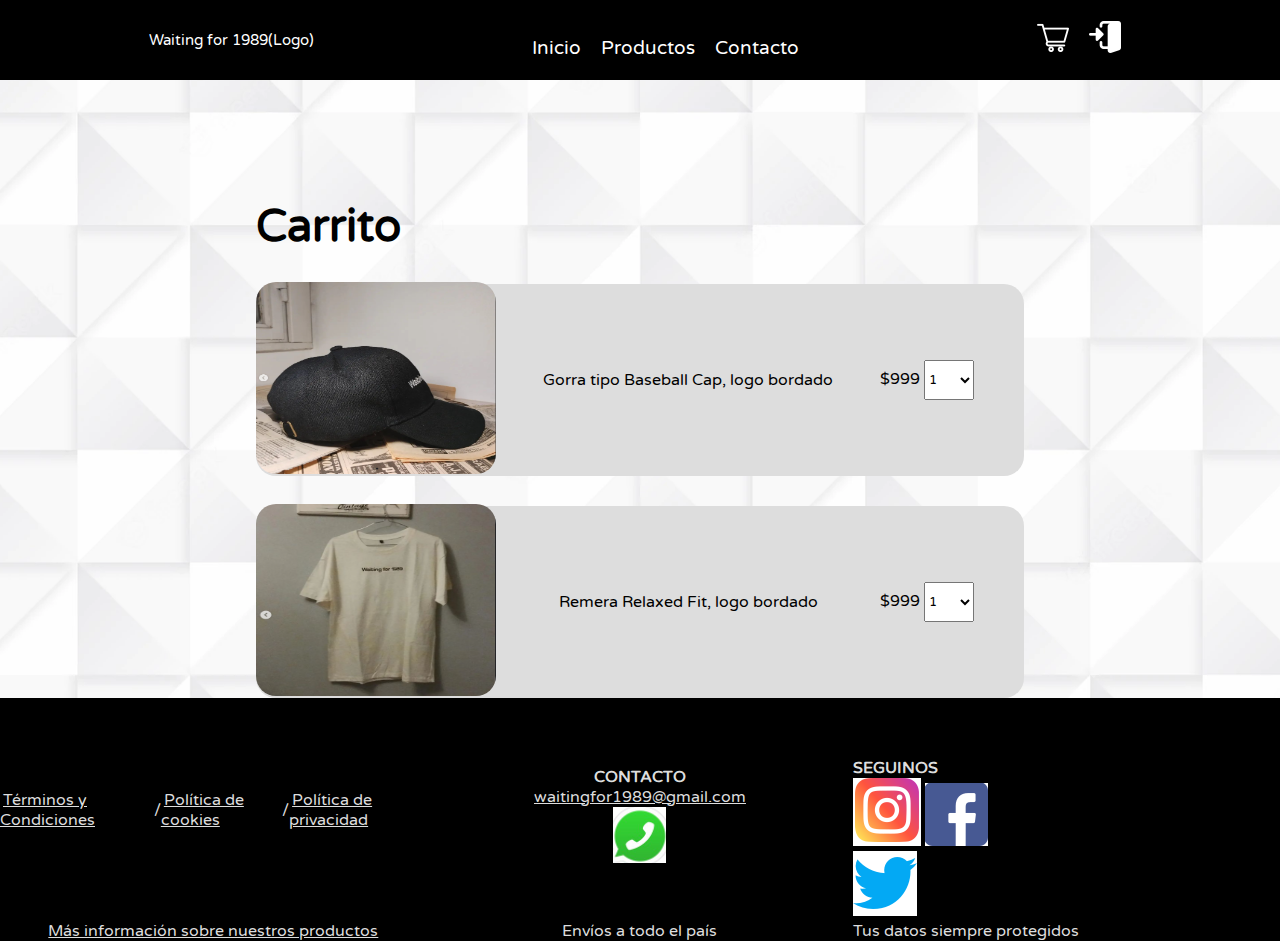
==== html-pages/carrito.html @ ef963c80 "Agrego el proyecto" ====
<!DOCTYPE html>
<html lang="en">
<head>
    <meta charset="UTF-8">
    <meta http-equiv="X-UA-Compatible" content="IE=edge">
    <meta name="viewport" content="width=device-width, initial-scale=1.0">

    <!-- FUENTE -->
    <link rel="preconnect" href="https://fonts.googleapis.com">
    <link rel="preconnect" href="https://fonts.gstatic.com" crossorigin>
    <link href="https://fonts.googleapis.com/css2?family=Varela+Round&display=swap" rel="stylesheet">

    <!-- ESTILOS CSS -->
    <link rel="stylesheet" href="../estilos/estilos.css">
    
    <!-- BOOTSTRAP -->
    <link href="https://cdn.jsdelivr.net/npm/bootstrap@5.2.0/dist/css/bootstrap.min.css" rel="stylesheet" integrity="sha384-gH2yIJqKdNHPEq0n4Mqa/HGKIhSkIHeL5AyhkYV8i59U5AR6csBvApHHNl/vI1Bx" crossorigin="anonymous">
    <script src="https://cdn.jsdelivr.net/npm/bootstrap@5.2.0/dist/js/bootstrap.bundle.min.js" integrity="sha384-A3rJD856KowSb7dwlZdYEkO39Gagi7vIsF0jrRAoQmDKKtQBHUuLZ9AsSv4jD4Xa" crossorigin="anonymous"></script>

    <title>Waiting For 1989</title>
</head>
<body>

    <header class="header">

        <nav class="nav-container">
            <div class="logo">Waiting for 1989(Logo)</div>
            <div class="nav-bars-menu"><img src="../imagenes/menu-bars.png" alt=""></div>
            <ul class="nav__list">
                <li class="nav__list-item"> <a href="../index.html">Inicio</a> </li>
                <li class="nav__list-item"> <a href="productos.html">Productos</a> </li>
                <li class="nav__list-item"> <a href="contacto.html">Contacto</a> </li>             
            </ul>

            <div class="nav__right-section">
                <div class="carrito"> <a href="carrito.html"><img src="../imagenes/shopping-cart.png" alt="Carrito" class="carrito-image"></a></div>
                <div class="iniciar-sesion"> <a href="iniciar-sesion.html"><img src="../imagenes/log-in.png" alt="Log in"></a></div>
            </div> 
        </nav>        
    </header>

    <main class="carrito-main-container">
        <section class="carrito-section"> 
            <h2 class="carrito-section__title">Carrito</h2>

            <!-- Productos Agregados -->
            <div class="carrito__producto-agregado">
                <div><img src="../imagenes/Productos/gorra-producto.png" alt="" class="carrito__producto-agregado-imagen"></div>


                <div>
                    <span class="carrito__producto-agregado-nombre">Gorra tipo Baseball Cap, logo bordado</span>
                </div>
                
                <div class="carrito__cantidad-y-precio-container">
                    <span class="carrito__producto-agregado-precio">$999</span>

                    <select name="Cantidad:" class="carrito__producto-cantidad">
                        <option value="1">1</option>
                        <option value="2">2</option>
                        <option value="3">3</option>
                        <option value="4">4</option>
                        <option value="5">5</option>
                        <option value="6">6</option>
                    </select>
                </div>
                
            </div>

            <div class="carrito__producto-agregado">
                <div><img src="../imagenes/Productos/remera-producto.png" alt="" class="carrito__producto-agregado-imagen"></div>

                <span class="carrito__producto-agregado-nombre">Remera Relaxed Fit, logo bordado</span>

                <div class="carrito__cantidad-y-precio-container">
                    <span class="carrito__producto-agregado-precio">$999</span>

                    <select name="Cantidad:" class="carrito__producto-cantidad">
                        <option value="1">1</option>
                        <option value="2">2</option>
                        <option value="3">3</option>
                        <option value="4">4</option>
                        <option value="5">5</option>
                        <option value="6">6</option>
                    </select>
                </div>
            </div>
        </section>

    </main>

    <footer class="footer-container">
        <div class="links-condiciones">
            <span><a href="#">Términos y Condiciones</a></span>/<span><a href="#">Política de cookies</a></span>/<span><a href="#">Política de privacidad</a></span>
        </div>
        

              <!-- Contacto -->

        <div class="footer__contacto">

            <h4>CONTACTO</h4>
            <span><a href="#">waitingfor1989@gmail.com</a></span>
            <img src="../imagenes/Footer-iconos/whatsapp-icon.png" alt="">

        </div>

              <!-- SEGUINOS -->

        <div class="footer__seguinos">

            <h4 class="footer__seguinos-title">SEGUINOS</h4>
            <a href="https://www.instagram.com/waitingfor1989_/" target="_blank"><img src="../imagenes/Footer-iconos/instagram-icono.png" alt="Instagram"></a>

            <a href="https://es-la.facebook.com/" target="_blank"><img src="../imagenes/Footer-iconos/facebook-icono.png" alt="Facebook" ></a>

            <a href="https://twitter.com/?lang=es" target="_blank"><img src="../imagenes/Footer-iconos/twitter-icono.png" alt="Twitter"></a>

        </div>

            <!-- Link info de los productos, envios y protección de datos -->
        
        <span class="footer__span-suelto"><a href="#">Más información sobre nuestros productos</a></span>
        <span class="footer__span-suelto">Envíos a todo el país</span>
        <span class="footer__span-suelto3">Tus datos siempre protegidos</span>
    </footer>
    
</body>
</html>
---- estilos/estilos.css ----
/* ESTILOS GENERALES */

*{
    font-family: 'Varela Round', sans-serif;
    padding: 0;
    margin: 0;
    box-sizing: border-box;
}

body{
    min-height: 100vh;
    background: url(../imagenes/Productos/products-background.png) no-repeat center center fixed;
    background-size: cover;
    display: flex;
    flex-direction: column ;
}

.header, .productos-main-container, .footer-container{width: 100%;}




/* NAV GENERAL */

.header{
    display: flex;
    justify-content: center;
    align-items: center;
    height: 5em;
    width: 100%;
    background-color: #000;
    z-index: 50;
    margin-bottom: 20px;

}
.nav-container{
    display: flex;
    justify-content: space-around;
    align-items: center;
    width: 1200px;
    font-size: 15px;
}
.logo{
    color: #fff;
}

.nav__list{
    display: flex;
    list-style: none;
}

.nav__list-item a{
    text-decoration: none;
    color: #fff;
    margin-right: 20px;
    font-size: 19px;
    position: relative;
    top: 8px;
}
.nav__list-item a:hover{color: #fff;}

.nav__right-section{
    display: flex;
    align-items: center;
    justify-content: center;
}
.iniciar-sesion a{
    text-decoration: underline;
    color: #fff;
    font-size: 20px;
    margin-right: 10px;
}

.carrito-image{
    align-self: center;
    margin-right: 20px;
    color: #fff;    
}

/* FOOTER GENERAL */
.footer-container{
    width: 100%;
    display: grid;
    grid-template-columns: repeat(3,1fr);
    color:#ddd ;
    background-color: #000;
    margin-top: auto;
}

.footer-container span a{
    color: #ddd;
    padding: 3px;
}
.links-condiciones{display: flex;justify-content: flex-end;align-items: center;}

.footer__contacto{
    display: flex;
    justify-content: center;
    align-items: center;
    flex-direction: column;
    margin-top: 10px;
}
.footer__seguinos{
    max-width: 150px;
}
.footer__seguinos-title{
    margin-top:20px ;
}

.footer__span-suelto{text-align: center;}
.footer__span-suelto3{
    text-align: left;
}




/* ----- INDEX/INICIO SECTION ----- */
.index-body{
    min-height: 100vh;
    width: 100%;
    background:linear-gradient(rgba(0,0,0,0.9), rgba(0,0,0,0.4)),
    url(../imagenes/index-background.jpg) no-repeat center center;
    background-size: cover;
    display: flex;
    flex-direction: column ;
}


.header__titulo-principal h1{
    text-align: center;
    font-size: 120px;
    margin-top:19rem;
    margin-bottom: 60px;
    font-family: 'Montserrat', sans-serif;
    color: #fff; 
}

/* NAV-INDEX */

.header-index{
    display: flex;
    flex-direction: column;
}

.nav-bars-menu{display: none;}
.nav-container-index{
    display: flex;
    justify-content: center;
    margin-bottom: 250px;
}

.nav__list-index{
    display: flex;
    list-style: none;
}

.nav__list-item-index a{
    text-decoration: none;
    color: #000;
    margin-right: 40px;
    font-size: 22px;
}


.nav__list-item-index a:hover{
    color: #fff;
    transition: .7s;
}

.carrito-index a, .iniciar-sesion-index a{
    text-decoration: none;
    color: #000;
    margin-right: 40px;
    font-size: 22px;}

.carrito-index a:hover, .iniciar-sesion-index a:hover{
    color: #fff;
    transition: .7s;}




/*------ PRODUCTOS SECTION -------*/


.photo-slider{
    display: flex;
    justify-content: center;
}

.carousel{
    height: 36em;
    width: 1300px; 
}

.carousel-inner{
    height: 100%;
    width: 100%;
}

.carousel-item{height: 100%;width: 100%;}

.d-block{
    height: 100%;
    width: 100%;
}


.productos-center-alignment{
    display: flex;
    width: 1200px;
    justify-content: center;
}

.productos-container{
    display: flex;
    justify-content: center;
    margin-top: 100px;
    width: 100%;
}
.productos-item-grid{
    display: grid;
    grid-template-columns: repeat(3,1fr);
    position: relative;
    gap: 5px;    
}


.productos-item{
    display: flex;
    flex-direction: column;
    height: 430px;
    width: 300px;
    background-color: #fff;
    margin-bottom: 30px;
    border-radius: 5px;
    box-shadow: 0 1px 5px #000 ;
    cursor: pointer;
}

.productos-item:hover{
    outline: 1px solid #000;
}

.productos-item span{
    padding: 4px;
    margin-left: 15px;
}

.precio{text-decoration: underline;}

.productos-item__carrito {text-decoration: none;}

.productos-item img{
    height: 300px;
    width: 300px;
    border-top-left-radius: 5px;
    border-top-right-radius: 5px;
}

.eleccion-tipo-de-producto{
    display: flex;
    flex-direction: column;
    margin-right: 50px;
}

.aside-h3{text-align: center;margin-top: 15px; margin-bottom: 30px; font-size: 30px;}


.footer-container-productos{
    width: 100%;
    display: grid;
    grid-template-columns: repeat(3,1fr);
    color:#ddd ;
    background-color: #000;
}

.footer-container-productos span a{
    color: #ddd;
    padding: 3px;
}
.links-condiciones-productos{display: flex;justify-content: flex-end;align-items: center;}

.footer__contacto-productos{
    display: flex;
    justify-content: center;
    align-items: center;
    flex-direction: column;
    margin-top: 10px;
}
.footer__seguinos-productos{
    max-width: 150px;
}
.footer__seguinos-title{
    margin-top:60px ;
}

.productos__span-suelto{text-align: center;}
.productos__span-suelto3{text-align: left;}


/* ------- CONTACTO SECTION ------ */

.contacto-main-container{
    width: 100%;
    display: flex;
    flex-direction: column;
    justify-content: center;
    align-items: center;
}
.contacto-main-container h2{font-size: 35px;margin-top: 80px;margin-bottom: 40px;}

.contacto-form{
    display: flex;
    flex-direction: column;
    align-items: center;
    width: 65%;
}
.contacto-form input{
    height: 2.5em;
    width: 20em;
    margin: 5px;
    border: 2px solid #000;
}

.donde-encontrarnos{
    display: flex;
    flex-direction:column ;
    justify-content: center;
}




/* ----- CARRITO SECTION ------- */

.carrito-main-container{
    width: 100%;
    display: flex;
    justify-content: center;
    align-items: center;
}

.carrito-section{
    width: 60%;
    display: flex;
    flex-direction:column;
    margin-top: 100px;
}

.carrito-section__title{
    font-size: 45px;
}

.carrito__producto-agregado{
    height: 12em;
    width: 100%;
    background-color: #ddd;
    margin-top: 30px;
    border-radius: 20px;
    display: flex;
    justify-content: space-between;
    align-items: center;
}

div .carrito__producto-agregado-imagen{
    height: 12em;
    width: 15em;
    border-radius: 20px;
}


.carrito__producto-cantidad{
    height: 3em;
    width: 50px;
    margin-right: 50px;
}



/*----- INICIAR SESION ----- */

.iniciar-sesion-main-container{
    width: 100%;
    display: flex;
    flex-direction: column;
    justify-content: center;
    align-items: center;
}
.iniciar-sesion-main-container h2{font-size: 35px;margin-top: 80px;margin-bottom: 40px;}

.iniciar-sesion-form{
    display: flex;
    flex-direction: column;
    align-items: center;
    width: 65%;
}
.iniciar-sesion-form input{
    height: 2.5em;
    width: 20em;
    margin: 5px;
    border: 2px solid #000;
}





/*  ------------     MOBILE  ------------ */


/* INDEX */

@media screen and (max-width:720px){
    .header__titulo-principal h1{
        font-size: 100px;
        margin-top: 17rem;
    }
    .nav__list-item-index a{
        margin-right: 30px;
        font-size: 20px;
    }
    .carrito-index a, .iniciar-sesion-index a{
        margin-right: 30px;
        font-size: 20px;
    }

    .footer-container{
        display: grid;
        grid-template-columns: repeat(2,1fr);
        font-size: 14px;
        place-items: center;   
    }       
}


@media screen and (max-width:600px){
    .header__titulo-principal h1{
        font-size: 80px;
        margin-top: 15rem;
    }
    .nav__list-item-index a{
        margin-right: 20px;
        font-size: 18px;
    }
    .carrito-index a, .iniciar-sesion-index a{
        margin-right: 20px;
        font-size: 18px;
    }
}


@media screen and (max-width:500px){
    .header__titulo-principal h1{
        font-size: 50px;
    }
    .nav__list-item-index a{
        margin-right: 10px;
        font-size: 15px;
        color: #ddd;
    }
    .carrito-index a, .iniciar-sesion-index a{
        margin-right: 10px;
        font-size: 15px;
        color: #ddd;
    }

    .footer-container{
        display: grid;
        grid-template-columns: 1fr;
        font-size: 14px;
        place-items: center;            
    }       
}

@media screen and (max-width:400px){
    .header__titulo-principal h1{
        font-size: 45px;
    }
}

@media screen and (max-width:375px){
    .nav__list-item-index a{
        font-size: 12px;
        color: #ddd;
    }
    .carrito-index a, .iniciar-sesion-index a{
        font-size: 12px;
        color: #ddd;
    }
}




/* Productos */


@media screen and (max-width:1200px){
    .productos-item-grid{
        display: grid;
        grid-template-columns: repeat(2,1fr);
        place-items: center;
    }
    .carousel{
        height: 30em;
    }

}

@media screen and (max-width:900px){
    .carousel{
        height: 25em;
    }

    .productos-item{
        height: 380px;
        width: 250px
    }
    .productos-item img{
        width: 250px;
    }
    .eleccion-tipo-de-producto{
        font-size: 15px;
        margin-right: 35px;
    }
    

    .aside-h3{ 
        font-size: 25px;}

    .footer-container-productos{
        display: grid;
        grid-template-columns: repeat(2,1fr);
        place-items: center;
    }
}

@media screen and (max-width:720px){
    .carousel{
        height: 20em;
    }

    .productos-item{
        height: 360px;
        width: 220px
    }
    .productos-item img{
        width: 220px;
    }
}

@media screen and (max-width:650px){
    .nav__list{display: none;}
    .nav__right-section{display: none;}

    .nav-bars-menu{display: inline-block;}
    .nav-bars-menu img{
        height: 35px;
        color: #fff;
    }
    .productos-item-grid{
        display: grid;
        grid-template-columns: 1fr 1fr;
    }
    .productos-item{
        height: 340px;
        width: 200px;
        font-size: 13px;
    }
    .productos-item img{
        width: 200px;
    }

    .eleccion-tipo-de-producto{
        font-size: 15px;
        margin-right: 25px;
    }
    .footer-container-productos{
        display: grid;
        grid-template-columns: 1fr;
        place-items: center;
        font-size: 13px;
        text-align: center;
    }
}

@media screen and (max-width:650px){

    .aside-h3{font-size: 30px;}
    .aside-options{
        display: flex;
        justify-content: space-around;
        width: 100%;
        margin-top: 50px;
        margin-bottom: 50px;
    }
    .productos-item{
        height: 340px;
        width: 230px;
        font-size: 13px;
    }
    .productos-item img{
        width: 230px;
    }
    .productos-center-alignment{
        display: flex;
        flex-direction: column;
        justify-content: center;
    }
}

@media screen and (max-width:480px){
    .productos-item-grid{
        grid-template-columns: 1fr;

    }
}


/* CARRITO */

@media screen and (max-width:1000px){
    .carrito__producto-cantidad{
        margin-right: 0;
    }
}

@media screen and (max-width:900px){
    .carrito__producto-agregado{
        font-size: 14px;
    }
    .carrito__producto-agregado{
        display: flex;
        justify-content: center;
    }
    .carrito__producto-cantidad{
        margin-right: 0;
    }

}

@media screen and (max-width:700px){
    .carrito__producto-agregado{
        font-size: 13px;
        padding: 10px;
    }
    .carrito__producto-agregado{
        display: flex;
        justify-content: center;
    }
    .carrito__cantidad-y-precio-container{
        display: flex;
        flex-direction: column;
        align-items: center;
    }
    
    div .carrito__producto-agregado-imagen{
        width: 12em;
    }
    .carrito__producto-cantidad{
        margin-right: 0;
    }
}
@media screen and (max-width:550px){
    div .carrito__producto-agregado-imagen{
        width: 8em;
    }
}

@media screen and (max-width:450px){
    .carrito__producto-agregado{
        display: flex;
        flex-direction: column;
        height: 18rem;   
        text-align: center;
        padding: 10px;
    }
    div .carrito__producto-agregado-imagen{
        width: 10em;
    }
}
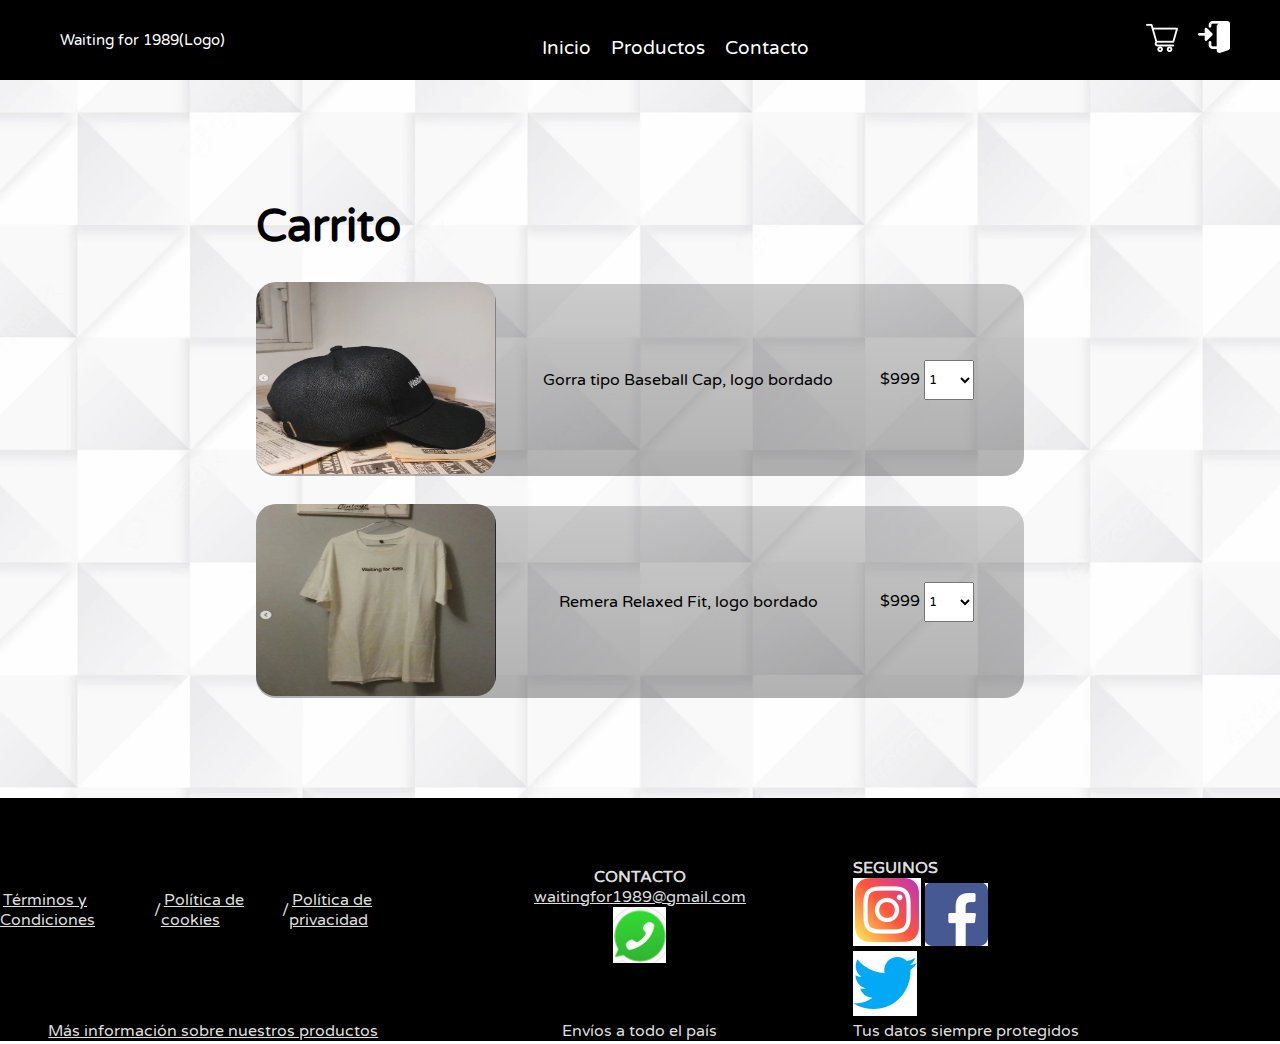
==== commit 7396e8c9: "Añado nav mobile responsive" ====
--- a/html-pages/carrito.html
+++ b/html-pages/carrito.html
@@ -25,7 +25,7 @@
 
         <nav class="nav-container">
             <div class="logo">Waiting for 1989(Logo)</div>
-            <div class="nav-bars-menu"><img src="../imagenes/menu-bars.png" alt=""></div>
+            
             <ul class="nav__list">
                 <li class="nav__list-item"> <a href="../index.html">Inicio</a> </li>
                 <li class="nav__list-item"> <a href="productos.html">Productos</a> </li>
@@ -36,7 +36,48 @@
                 <div class="carrito"> <a href="carrito.html"><img src="../imagenes/shopping-cart.png" alt="Carrito" class="carrito-image"></a></div>
                 <div class="iniciar-sesion"> <a href="iniciar-sesion.html"><img src="../imagenes/log-in.png" alt="Log in"></a></div>
             </div> 
-        </nav>        
+        </nav>
+        
+        <!-- NAV RESPONSIVE -->
+            
+        <nav class="navbar navbar-dark fixed-top ">
+          <div class="container-fluid">
+            <a class="navbar-brand" href="../index.html">Waiting for 1989(Logo)</a>
+            <button class="navbar-toggler" type="button" data-bs-toggle="offcanvas" data-bs-target="#offcanvasDarkNavbar" aria-controls="offcanvasDarkNavbar">
+              <span class="navbar-toggler-icon"></span>
+            </button>
+            <div class="offcanvas offcanvas-end text-bg-dark" tabindex="-1" id="offcanvasDarkNavbar" aria-labelledby="offcanvasDarkNavbarLabel">
+              <div class="offcanvas-header">
+                <h5 class="offcanvas-title" id="offcanvasDarkNavbarLabel">Waiting for 1989</h5>
+                <button type="button" class="btn-close btn-close-white" data-bs-dismiss="offcanvas" aria-label="Close"></button>
+              </div>
+              <div class="offcanvas-body">
+                <ul class="navbar-nav justify-content-end flex-grow-1 pe-3">
+                  <li class="nav-item">
+                    <a class="nav-link active" aria-current="page" href="../index.html">Inicio</a>
+                  </li>
+                  <li class="nav-item">
+                      <a class="nav-link active" aria-current="page" href="./productos.html">Productos</a>
+                    </li>
+                  <li class="nav-item">
+                    <a class="nav-link active" href="./contacto.html">Contacto</a>
+                  </li>
+                  <li class="nav-item">
+                    <a class="nav-link active" href="./carrito.html"><img src="../imagenes/shopping-cart.png" alt=""></a>
+                  </li>
+                  <li class="nav-item">
+                    <a class="nav-link active" href="./iniciar-sesion.html"><img src="../imagenes/log-in.png" alt=""></a>
+                  </li>
+  
+                </ul>
+                <!-- <form class="d-flex" role="search">
+                  <input class="form-control me-2" type="search" placeholder="Search" aria-label="Search">
+                  <button class="btn btn-success" type="submit">Search</button>
+                </form> -->
+              </div>
+            </div>
+          </div>
+        </nav>
     </header>
 
     <main class="carrito-main-container">
--- a/estilos/estilos.css
+++ b/estilos/estilos.css
@@ -8,6 +8,8 @@
     box-sizing: border-box;
 }
 
+html{scroll-behavior: smooth;}
+
 body{
     min-height: 100vh;
     background: url(../imagenes/Productos/products-background.png) no-repeat center center fixed;
@@ -22,6 +24,7 @@
 
 
 /* NAV GENERAL */
+.header .navbar{display: none;}
 
 .header{
     display: flex;
@@ -36,13 +39,15 @@
 }
 .nav-container{
     display: flex;
-    justify-content: space-around;
+    justify-content: space-between;
     align-items: center;
     width: 1200px;
     font-size: 15px;
 }
 .logo{
     color: #fff;
+    margin-left: 20px;
+    margin-right: 0;
 }
 
 .nav__list{
@@ -134,7 +139,17 @@
     margin-top:19rem;
     margin-bottom: 60px;
     font-family: 'Montserrat', sans-serif;
-    color: #fff; 
+    color: #fff;
+
+    animation: saltarH1 1s 1;    
+    transform: translateY(0);
+    transition: 2s; 
+}
+
+@keyframes saltarH1{
+    from{
+        transform: translateY(-400px);
+    }
 }
 
 /* NAV-INDEX */
@@ -145,11 +160,23 @@
 }
 
 .nav-bars-menu{display: none;}
+
 .nav-container-index{
     display: flex;
     justify-content: center;
     margin-bottom: 250px;
-}
+
+    animation: saltar 1s 1;    
+    transform: translateX(0);
+    transition: 2s; 
+}
+
+@keyframes saltar{
+    from{
+        transform: translateX(-500px);
+    }
+}
+
 
 .nav__list-index{
     display: flex;
@@ -173,7 +200,9 @@
     text-decoration: none;
     color: #000;
     margin-right: 40px;
-    font-size: 22px;}
+    font-size: 22px;
+
+}
 
 .carrito-index a:hover, .iniciar-sesion-index a:hover{
     color: #fff;
@@ -191,13 +220,14 @@
 }
 
 .carousel{
-    height: 36em;
-    width: 1300px; 
+    height: 30em;
+    width: 1300px;
 }
 
 .carousel-inner{
     height: 100%;
     width: 100%;
+ 
 }
 
 .carousel-item{height: 100%;width: 100%;}
@@ -310,13 +340,34 @@
     justify-content: center;
     align-items: center;
 }
-.contacto-main-container h2{font-size: 35px;margin-top: 80px;margin-bottom: 40px;}
+.contacto-main-container h2{font-size: 45px;margin-top: 40px;color: #000;}
+
+.contacto-form-container{
+    margin-top: 50px;
+
+    background:linear-gradient(rgba(255,255,255,0.3), rgba(255,255,255,0.3));
+    display: flex;
+    flex-direction: column;
+    justify-content: center;
+    align-items: center;
+    text-align: center;
+    max-width: 50%;
+    border-radius: 7px;
+    border: 1px solid #0d6efd;
+}
+
+.mb-3{width: 100%;display: flex;flex-direction: column;align-items: center;}
+.mb-3 .form-control{width: 85%;}
+
+.mb-3 .text-area-label{color: #0d6efd;}
+
+.form-label{margin-top: 15px;}
+
 
 .contacto-form{
     display: flex;
     flex-direction: column;
     align-items: center;
-    width: 65%;
 }
 .contacto-form input{
     height: 2.5em;
@@ -325,6 +376,10 @@
     border: 2px solid #000;
 }
 
+.mb-3 textarea{width: 95%;margin: auto;}
+
+.btn-outline-primary{margin: 15px;margin-bottom: 30px; }
+
 .donde-encontrarnos{
     display: flex;
     flex-direction:column ;
@@ -357,13 +412,15 @@
 .carrito__producto-agregado{
     height: 12em;
     width: 100%;
-    background-color: #ddd;
+    background:linear-gradient(rgba(0,0,0,0.2), rgba(0,0,0,0.3));
     margin-top: 30px;
     border-radius: 20px;
     display: flex;
     justify-content: space-between;
     align-items: center;
 }
+
+.carrito__producto-agregado:last-child{margin-bottom: 100px;}
 
 div .carrito__producto-agregado-imagen{
     height: 12em;
@@ -511,6 +568,7 @@
 }
 
 @media screen and (max-width:900px){
+
     .carousel{
         height: 25em;
     }
@@ -553,6 +611,14 @@
 }
 
 @media screen and (max-width:650px){
+    .header .navbar{
+        display: inline-block;
+        margin-top: 10px;
+        margin-right:25px ;
+    }
+    .navbar-brand{font-size: 17px;margin-left: 15px;margin-top: 5px;}
+
+    .logo{display: none;}
     .nav__list{display: none;}
     .nav__right-section{display: none;}
 
@@ -619,6 +685,18 @@
     }
 }
 
+/* CONTACTO */
+
+@media screen and (max-width:500px){
+    .contacto-main-container h2{font-size: 35px;}
+
+    .mb-3 .form-control{height: 2em;font-size: 14px;}
+    .mb-3 .form-label{font-size: 14px;}
+    .mb-3 .text-area{height: 10em;}
+}
+
+
+
 
 /* CARRITO */
 
@@ -645,7 +723,6 @@
 @media screen and (max-width:700px){
     .carrito__producto-agregado{
         font-size: 13px;
-        padding: 10px;
     }
     .carrito__producto-agregado{
         display: flex;
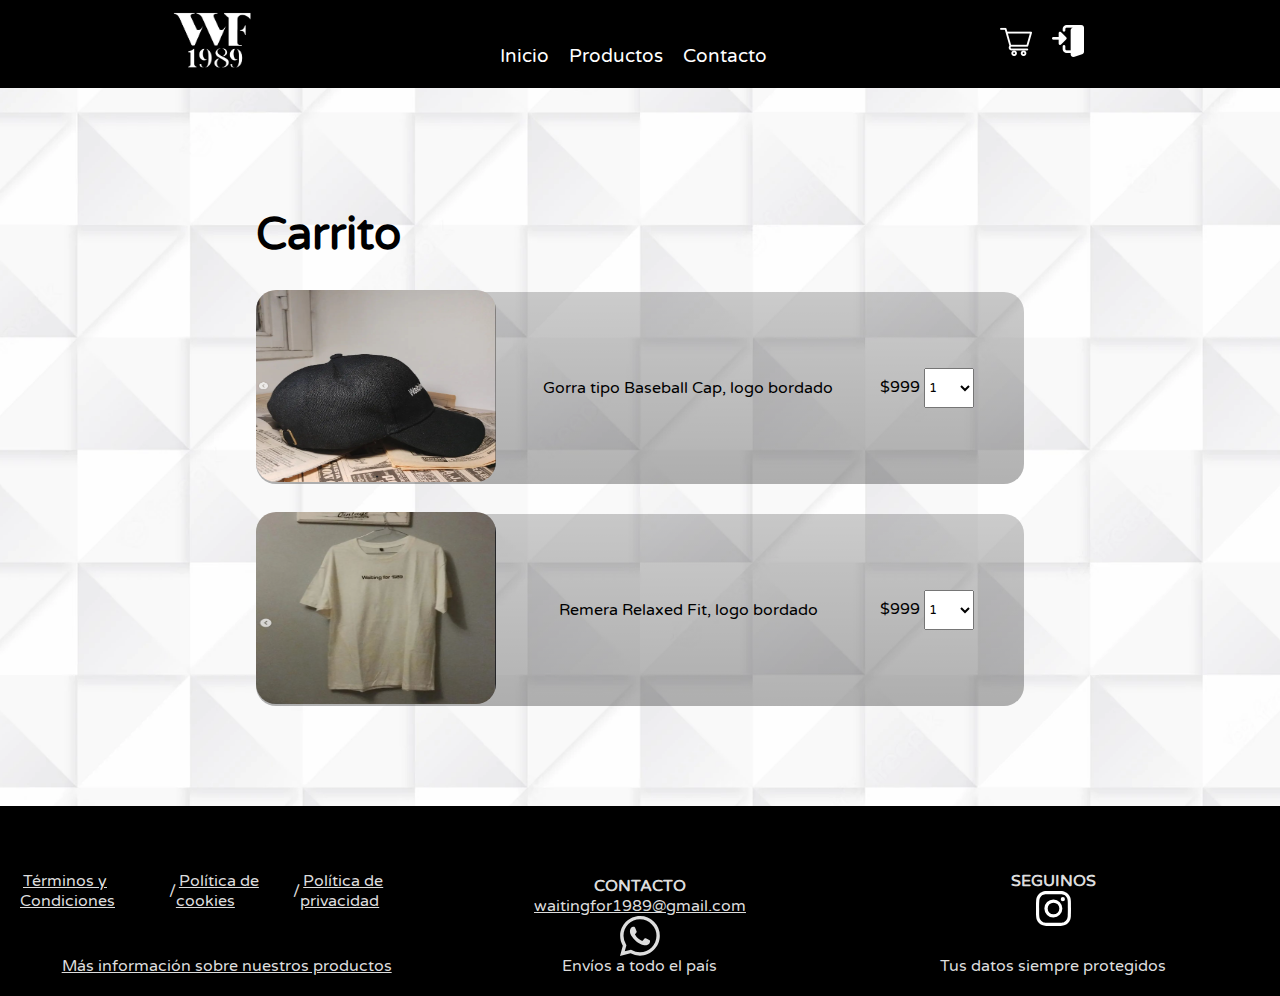
==== commit 39a689c0: "Agrego logo, iniciar sesion form, cambios en el footer y cambios generales" ====
--- a/html-pages/carrito.html
+++ b/html-pages/carrito.html
@@ -12,7 +12,7 @@
 
     <!-- ESTILOS CSS -->
     <link rel="stylesheet" href="../estilos/estilos.css">
-    
+    <link rel="stylesheet" href="../estilos/style.css">
     <!-- BOOTSTRAP -->
     <link href="https://cdn.jsdelivr.net/npm/bootstrap@5.2.0/dist/css/bootstrap.min.css" rel="stylesheet" integrity="sha384-gH2yIJqKdNHPEq0n4Mqa/HGKIhSkIHeL5AyhkYV8i59U5AR6csBvApHHNl/vI1Bx" crossorigin="anonymous">
     <script src="https://cdn.jsdelivr.net/npm/bootstrap@5.2.0/dist/js/bootstrap.bundle.min.js" integrity="sha384-A3rJD856KowSb7dwlZdYEkO39Gagi7vIsF0jrRAoQmDKKtQBHUuLZ9AsSv4jD4Xa" crossorigin="anonymous"></script>
@@ -24,7 +24,7 @@
     <header class="header">
 
         <nav class="nav-container">
-            <div class="logo">Waiting for 1989(Logo)</div>
+          <div class="logo"><img src="../imagenes/logo.jpeg" alt=""></div>
             
             <ul class="nav__list">
                 <li class="nav__list-item"> <a href="../index.html">Inicio</a> </li>
@@ -42,7 +42,7 @@
             
         <nav class="navbar navbar-dark fixed-top ">
           <div class="container-fluid">
-            <a class="navbar-brand" href="../index.html">Waiting for 1989(Logo)</a>
+            <a class="navbar-brand" href="../index.html"><img src="../imagenes/logo.jpeg" alt=""></a>
             <button class="navbar-toggler" type="button" data-bs-toggle="offcanvas" data-bs-target="#offcanvasDarkNavbar" aria-controls="offcanvasDarkNavbar">
               <span class="navbar-toggler-icon"></span>
             </button>
@@ -63,10 +63,10 @@
                     <a class="nav-link active" href="./contacto.html">Contacto</a>
                   </li>
                   <li class="nav-item">
-                    <a class="nav-link active" href="./carrito.html"><img src="../imagenes/shopping-cart.png" alt=""></a>
+                    <a class="nav-link active" href="./carrito.html">Carrito</a>
                   </li>
                   <li class="nav-item">
-                    <a class="nav-link active" href="./iniciar-sesion.html"><img src="../imagenes/log-in.png" alt=""></a>
+                    <a class="nav-link active" href="./iniciar-sesion.html">Iniciar Sesión</a>
                   </li>
   
                 </ul>
@@ -142,7 +142,9 @@
 
             <h4>CONTACTO</h4>
             <span><a href="#">waitingfor1989@gmail.com</a></span>
-            <img src="../imagenes/Footer-iconos/whatsapp-icon.png" alt="">
+            <svg xmlns="http://www.w3.org/2000/svg" width="40" height="40" fill="currentColor" class="bi bi-whatsapp" viewBox="0 0 16 16">
+              <path d="M13.601 2.326A7.854 7.854 0 0 0 7.994 0C3.627 0 .068 3.558.064 7.926c0 1.399.366 2.76 1.057 3.965L0 16l4.204-1.102a7.933 7.933 0 0 0 3.79.965h.004c4.368 0 7.926-3.558 7.93-7.93A7.898 7.898 0 0 0 13.6 2.326zM7.994 14.521a6.573 6.573 0 0 1-3.356-.92l-.24-.144-2.494.654.666-2.433-.156-.251a6.56 6.56 0 0 1-1.007-3.505c0-3.626 2.957-6.584 6.591-6.584a6.56 6.56 0 0 1 4.66 1.931 6.557 6.557 0 0 1 1.928 4.66c-.004 3.639-2.961 6.592-6.592 6.592zm3.615-4.934c-.197-.099-1.17-.578-1.353-.646-.182-.065-.315-.099-.445.099-.133.197-.513.646-.627.775-.114.133-.232.148-.43.05-.197-.1-.836-.308-1.592-.985-.59-.525-.985-1.175-1.103-1.372-.114-.198-.011-.304.088-.403.087-.088.197-.232.296-.346.1-.114.133-.198.198-.33.065-.134.034-.248-.015-.347-.05-.099-.445-1.076-.612-1.47-.16-.389-.323-.335-.445-.34-.114-.007-.247-.007-.38-.007a.729.729 0 0 0-.529.247c-.182.198-.691.677-.691 1.654 0 .977.71 1.916.81 2.049.098.133 1.394 2.132 3.383 2.992.47.205.84.326 1.129.418.475.152.904.129 1.246.08.38-.058 1.171-.48 1.338-.943.164-.464.164-.86.114-.943-.049-.084-.182-.133-.38-.232z"/>
+          </svg>
 
         </div>
 
@@ -151,11 +153,11 @@
         <div class="footer__seguinos">
 
             <h4 class="footer__seguinos-title">SEGUINOS</h4>
-            <a href="https://www.instagram.com/waitingfor1989_/" target="_blank"><img src="../imagenes/Footer-iconos/instagram-icono.png" alt="Instagram"></a>
-
-            <a href="https://es-la.facebook.com/" target="_blank"><img src="../imagenes/Footer-iconos/facebook-icono.png" alt="Facebook" ></a>
-
-            <a href="https://twitter.com/?lang=es" target="_blank"><img src="../imagenes/Footer-iconos/twitter-icono.png" alt="Twitter"></a>
+            <a href="https://www.instagram.com/waitingfor1989_/" target="_blank">
+              <svg xmlns="http://www.w3.org/2000/svg" width="35" height="35" fill="white" class="bi bi-instagram" viewBox="0 0 16 16">
+              <path d="M8 0C5.829 0 5.556.01 4.703.048 3.85.088 3.269.222 2.76.42a3.917 3.917 0 0 0-1.417.923A3.927 3.927 0 0 0 .42 2.76C.222 3.268.087 3.85.048 4.7.01 5.555 0 5.827 0 8.001c0 2.172.01 2.444.048 3.297.04.852.174 1.433.372 1.942.205.526.478.972.923 1.417.444.445.89.719 1.416.923.51.198 1.09.333 1.942.372C5.555 15.99 5.827 16 8 16s2.444-.01 3.298-.048c.851-.04 1.434-.174 1.943-.372a3.916 3.916 0 0 0 1.416-.923c.445-.445.718-.891.923-1.417.197-.509.332-1.09.372-1.942C15.99 10.445 16 10.173 16 8s-.01-2.445-.048-3.299c-.04-.851-.175-1.433-.372-1.941a3.926 3.926 0 0 0-.923-1.417A3.911 3.911 0 0 0 13.24.42c-.51-.198-1.092-.333-1.943-.372C10.443.01 10.172 0 7.998 0h.003zm-.717 1.442h.718c2.136 0 2.389.007 3.232.046.78.035 1.204.166 1.486.275.373.145.64.319.92.599.28.28.453.546.598.92.11.281.24.705.275 1.485.039.843.047 1.096.047 3.231s-.008 2.389-.047 3.232c-.035.78-.166 1.203-.275 1.485a2.47 2.47 0 0 1-.599.919c-.28.28-.546.453-.92.598-.28.11-.704.24-1.485.276-.843.038-1.096.047-3.232.047s-2.39-.009-3.233-.047c-.78-.036-1.203-.166-1.485-.276a2.478 2.478 0 0 1-.92-.598 2.48 2.48 0 0 1-.6-.92c-.109-.281-.24-.705-.275-1.485-.038-.843-.046-1.096-.046-3.233 0-2.136.008-2.388.046-3.231.036-.78.166-1.204.276-1.486.145-.373.319-.64.599-.92.28-.28.546-.453.92-.598.282-.11.705-.24 1.485-.276.738-.034 1.024-.044 2.515-.045v.002zm4.988 1.328a.96.96 0 1 0 0 1.92.96.96 0 0 0 0-1.92zm-4.27 1.122a4.109 4.109 0 1 0 0 8.217 4.109 4.109 0 0 0 0-8.217zm0 1.441a2.667 2.667 0 1 1 0 5.334 2.667 2.667 0 0 1 0-5.334z"/>
+            </svg>
+          </a>
 
         </div>
 
--- a/estilos/style.css
+++ b/estilos/style.css
@@ -0,0 +1,862 @@
+@charset "UTF-8";
+@import url("https://fonts.googleapis.com/css2?family=Varela+Round&display=swap");
+* {
+  font-family: "Varela Round", sans-serif;
+  padding: 0;
+  margin: 0;
+  box-sizing: border-box;
+}
+
+html {
+  scroll-behavior: smooth;
+}
+html body {
+  min-height: 100vh;
+  background: url(../imagenes/Productos/products-background.png) no-repeat center center fixed;
+  background-size: cover;
+  display: flex;
+  flex-direction: column;
+}
+html .header, html .productos-main-container, html .footer-container {
+  width: 100%;
+}
+
+/* NAV GENERAL */
+.header .navbar {
+  display: none;
+}
+
+.header {
+  display: flex;
+  justify-content: center;
+  align-items: center;
+  height: 5.5em;
+  width: 100%;
+  background-color: #000;
+  z-index: 50;
+  margin-bottom: 20px;
+}
+.header .nav-container {
+  display: flex;
+  justify-content: space-around;
+  align-items: center;
+  width: 1200px;
+  font-size: 15px;
+}
+.header .nav-container .logo img {
+  height: 5.5em;
+  width: 140px;
+}
+.header .nav-container .nav__list {
+  display: flex;
+  list-style: none;
+}
+.header .nav-container .nav__list .nav__list-item a {
+  text-decoration: none;
+  color: #fff;
+  margin-right: 20px;
+  font-size: 19px;
+  position: relative;
+  top: 12px;
+}
+.header .nav-container .nav__list .nav__list-item a:hover {
+  color: #fff;
+}
+.header .nav-container .nav__list .nav__list-item:last-child {
+  margin-right: 0px;
+}
+.header .nav-container .nav__right-section {
+  display: flex;
+  align-items: center;
+  justify-content: center;
+}
+.header .nav-container .nav__right-section .iniciar-sesion a {
+  text-decoration: underline;
+  color: #fff;
+  font-size: 20px;
+  margin-right: 50px;
+}
+.header .nav-container .nav__right-section .carrito-image {
+  align-self: center;
+  margin-right: 20px;
+  color: #fff;
+}
+
+/* FOOTER GENERAL */
+.footer-container {
+  width: 100%;
+  display: grid;
+  place-items: center;
+  grid-template-columns: repeat(3, 1fr);
+  color: #ddd;
+  background-color: #000;
+  margin-top: auto;
+  padding: 20px;
+}
+.footer-container .links-condiciones {
+  display: flex;
+  justify-content: flex-end;
+  align-items: center;
+}
+.footer-container .footer__contacto {
+  display: flex;
+  justify-content: center;
+  align-items: center;
+  flex-direction: column;
+  margin-top: 50px;
+}
+.footer-container .footer__seguinos {
+  max-width: 150px;
+  display: flex;
+  flex-direction: column;
+  justify-content: center;
+  align-items: center;
+}
+.footer-container .footer__seguinos .footer__seguinos-title {
+  margin-top: 20px;
+}
+.footer-container .footer__span-suelto {
+  text-align: center;
+}
+.footer-container .footer__span-suelto3 {
+  text-align: center;
+}
+.footer-container span a {
+  color: #ddd;
+  padding: 3px;
+}
+
+/* PAGES */
+/* ----- INDEX/INICIO SECTION ----- */
+.index-body {
+  width: 100%;
+  background: linear-gradient(rgba(0, 0, 0, 0.9), rgba(0, 0, 0, 0.4)), url(../imagenes/index-background.jpg) no-repeat center center;
+  background-size: cover;
+  display: flex;
+  flex-direction: column;
+  justify-content: center;
+  align-items: center;
+  /* NAV-INDEX */
+}
+.index-body .header-index {
+  min-height: 99vh;
+  display: flex;
+  flex-direction: column;
+  justify-content: center;
+  align-items: center;
+  margin: auto;
+}
+.index-body .header-index .header__titulo-principal {
+  text-align: center;
+}
+.index-body .header-index .header__titulo-principal h1 {
+  font-size: 120px;
+  margin-bottom: 60px;
+  color: #fff;
+  -webkit-animation: saltarH1 1s 1;
+          animation: saltarH1 1s 1;
+  transform: translateY(0);
+  transition: 2s;
+}
+@-webkit-keyframes saltarH1 {
+  from {
+    transform: translateY(-400px);
+  }
+}
+@keyframes saltarH1 {
+  from {
+    transform: translateY(-400px);
+  }
+}
+.index-body .header-index .nav-container-index {
+  display: flex;
+  justify-content: center;
+  -webkit-animation: saltar 1s 1;
+          animation: saltar 1s 1;
+  transform: translateX(0);
+  transition: 2s;
+}
+.index-body .header-index .nav-container-index .nav__list-index {
+  display: flex;
+  list-style: none;
+}
+.index-body .header-index .nav-container-index .nav__list-index .nav__list-item-index a {
+  text-decoration: none;
+  color: #000;
+  margin-right: 40px;
+  font-size: 22px;
+}
+.index-body .header-index .nav-container-index .nav__list-index .nav__list-item-index a:hover {
+  color: #fff;
+  transition: 0.7s;
+}
+@-webkit-keyframes saltar {
+  from {
+    transform: translateX(-500px);
+  }
+}
+@keyframes saltar {
+  from {
+    transform: translateX(-500px);
+  }
+}
+.index-body .header-index .carrito-index a, .index-body .header-index .iniciar-sesion-index a {
+  text-decoration: none;
+  color: #000;
+  margin-right: 40px;
+  font-size: 22px;
+}
+.index-body .header-index .carrito-index a:hover, .index-body .header-index .iniciar-sesion-index a:hover {
+  color: #fff;
+  transition: 0.7s;
+}
+
+/*------ PRODUCTOS SECTION -------*/
+.photo-slider {
+  display: flex;
+  justify-content: center;
+  -webkit-animation: animacion-slider 3s 1;
+          animation: animacion-slider 3s 1;
+}
+@-webkit-keyframes animacion-slider {
+  from {
+    transform: translateX(1000px);
+  }
+}
+@keyframes animacion-slider {
+  from {
+    transform: translateX(1000px);
+  }
+}
+.photo-slider .carousel {
+  height: 28em;
+  width: 1000px;
+}
+.photo-slider .carousel .carousel-inner {
+  height: 100%;
+  width: 100%;
+}
+.photo-slider .carousel .carousel-inner .carousel-item {
+  height: 100%;
+  width: 100%;
+}
+.photo-slider .carousel .carousel-inner .carousel-item .d-block {
+  height: 100%;
+  width: 100%;
+}
+
+.productos-container {
+  display: flex;
+  justify-content: center;
+  margin-top: 100px;
+  width: 100%;
+}
+.productos-container .productos-center-alignment {
+  display: flex;
+  width: 1200px;
+  justify-content: center;
+}
+.productos-container .productos-center-alignment .eleccion-tipo-de-producto {
+  display: flex;
+  flex-direction: column;
+  margin-right: 50px;
+}
+.productos-container .productos-center-alignment .eleccion-tipo-de-producto .aside-h3 {
+  text-align: center;
+  margin-top: 15px;
+  margin-bottom: 30px;
+  font-size: 30px;
+}
+.productos-container .productos-center-alignment .productos-item-grid {
+  display: grid;
+  grid-template-columns: repeat(3, 1fr);
+  position: relative;
+  gap: 5px;
+}
+.productos-container .productos-center-alignment .productos-item-grid .productos-item {
+  display: flex;
+  flex-direction: column;
+  height: 430px;
+  width: 300px;
+  background-color: #fff;
+  margin-bottom: 30px;
+  border-radius: 5px;
+  box-shadow: 0 1px 5px #000;
+  cursor: pointer;
+}
+.productos-container .productos-center-alignment .productos-item-grid .productos-item:hover {
+  outline: 1px solid #000;
+}
+.productos-container .productos-center-alignment .productos-item-grid .productos-item img {
+  height: 300px;
+  width: 300px;
+  border-top-left-radius: 5px;
+  border-top-right-radius: 5px;
+}
+.productos-container .productos-center-alignment .productos-item-grid .productos-item span {
+  padding: 4px;
+  margin-left: 15px;
+}
+.productos-container .productos-center-alignment .productos-item-grid .productos-item span .precio {
+  text-decoration: underline;
+}
+.productos-container .productos-center-alignment .productos-item-grid .productos-item .productos-item__carrito {
+  text-decoration: none;
+}
+
+.footer-container-productos {
+  width: 100%;
+  display: grid;
+  grid-template-columns: repeat(3, 1fr);
+  color: #ddd;
+  background-color: #000;
+}
+.footer-container-productos span a {
+  color: #ddd;
+  padding: 3px;
+}
+
+.links-condiciones-productos {
+  display: flex;
+  justify-content: flex-end;
+  align-items: center;
+}
+
+.footer__contacto-productos {
+  display: flex;
+  justify-content: center;
+  align-items: center;
+  flex-direction: column;
+  margin-top: 10px;
+}
+
+.footer__seguinos-productos {
+  max-width: 150px;
+}
+
+.footer__seguinos-title {
+  margin-top: 60px;
+}
+
+.productos__span-suelto {
+  text-align: center;
+}
+
+.productos__span-suelto3 {
+  text-align: left;
+}
+
+/* ------- CONTACTO SECTION ------ */
+.contacto-main-container {
+  width: 100%;
+  display: flex;
+  flex-direction: column;
+  justify-content: center;
+  align-items: center;
+}
+.contacto-main-container .contacto-form-container {
+  margin-top: 50px;
+  display: flex;
+  flex-direction: column;
+  justify-content: center;
+  align-items: center;
+  text-align: center;
+  max-width: 80%;
+  border-radius: 7px;
+  border: 1px solid #000;
+  -webkit-animation: aparicionContactoForm 2s 1;
+          animation: aparicionContactoForm 2s 1;
+}
+@-webkit-keyframes aparicionContactoForm {
+  from {
+    transform: translateY(-800px);
+  }
+}
+@keyframes aparicionContactoForm {
+  from {
+    transform: translateY(-800px);
+  }
+}
+.contacto-main-container .contacto-form-container h2 {
+  font-size: 45px;
+  margin-top: 40px;
+  color: #000;
+}
+.contacto-main-container .contacto-form-container .contacto-form {
+  display: flex;
+  flex-direction: column;
+  align-items: center;
+}
+.contacto-main-container .contacto-form-container .contacto-form input {
+  height: 2.5em;
+  width: 20em;
+  margin: 5px;
+  border: 2px solid #000;
+}
+.contacto-main-container .contacto-form-container .contacto-form .mb-3 {
+  width: 100%;
+  display: flex;
+  flex-direction: column;
+  align-items: center;
+}
+.contacto-main-container .contacto-form-container .contacto-form .mb-3 .form-control {
+  width: 70%;
+}
+.contacto-main-container .contacto-form-container .contacto-form .mb-3 .form-label {
+  margin-top: 15px;
+  color: #777;
+  align-self: flex-start;
+  margin-left: 15%;
+}
+.contacto-main-container .contacto-form-container .contacto-form .mb-3 textarea {
+  width: 95%;
+  margin: auto;
+}
+.contacto-main-container .contacto-form-container .contacto-form .contacto-submit {
+  margin: 15px;
+  margin-bottom: 30px;
+}
+.contacto-main-container .contacto-form-container .donde-encontrarnos {
+  display: flex;
+  flex-direction: column;
+  justify-content: center;
+}
+
+/* ----- CARRITO SECTION ------- */
+.carrito-main-container {
+  width: 100%;
+  display: flex;
+  justify-content: center;
+  align-items: center;
+}
+.carrito-main-container .carrito-section {
+  width: 60%;
+  display: flex;
+  flex-direction: column;
+  margin-top: 100px;
+}
+.carrito-main-container .carrito-section .carrito-section__title {
+  font-size: 45px;
+}
+.carrito-main-container .carrito-section .carrito__producto-agregado {
+  height: 12em;
+  width: 100%;
+  background: linear-gradient(rgba(0, 0, 0, 0.2), rgba(0, 0, 0, 0.3));
+  margin-top: 30px;
+  border-radius: 20px;
+  display: flex;
+  justify-content: space-between;
+  align-items: center;
+}
+.carrito-main-container .carrito-section .carrito__producto-agregado:last-child {
+  margin-bottom: 100px;
+}
+.carrito-main-container .carrito-section .carrito__producto-agregado div .carrito__producto-agregado-imagen {
+  height: 12em;
+  width: 15em;
+  border-radius: 20px;
+}
+.carrito-main-container .carrito-section .carrito__producto-agregado .carrito__producto-cantidad {
+  height: 3em;
+  width: 50px;
+  margin-right: 50px;
+}
+
+.iniciar-sesion-main-container {
+  width: 100%;
+  display: flex;
+  justify-content: center;
+}
+.iniciar-sesion-main-container .iniciar-sesion-center-div {
+  width: 1200px;
+  display: flex;
+  align-items: center;
+  justify-content: center;
+  padding: 5px;
+}
+.iniciar-sesion-main-container .iniciar-sesion-center-div .iniciar-sesion-image {
+  width: 50%;
+  display: flex;
+  justify-content: flex-end;
+}
+.iniciar-sesion-main-container .iniciar-sesion-center-div .iniciar-sesion-image img {
+  width: 100%;
+  height: 40em;
+  border-radius: 10px;
+  -webkit-animation: aparicionImg 2s 1;
+          animation: aparicionImg 2s 1;
+}
+@-webkit-keyframes aparicionImg {
+  from {
+    transform: translateX(-1000px);
+  }
+}
+@keyframes aparicionImg {
+  from {
+    transform: translateX(-1000px);
+  }
+}
+.iniciar-sesion-main-container .iniciar-sesion-center-div .iniciar-sesion-form-container {
+  display: flex;
+  align-items: center;
+  justify-content: flex-start;
+  text-align: center;
+  width: 50%;
+  margin-bottom: 100px;
+  -webkit-animation: aparicion 2s 1;
+          animation: aparicion 2s 1;
+}
+@-webkit-keyframes aparicion {
+  from {
+    transform: translateX(1000px);
+  }
+}
+@keyframes aparicion {
+  from {
+    transform: translateX(1000px);
+  }
+}
+.iniciar-sesion-main-container .iniciar-sesion-center-div .iniciar-sesion-form-container .iniciar-sesion-form {
+  height: 40em;
+  width: 90%;
+  border: 1px solid #000;
+  border-radius: 10px;
+  display: flex;
+  flex-direction: column;
+  align-items: center;
+  justify-content: center;
+  padding-right: 70px;
+  padding-left: 70px;
+  margin-top: 70px;
+  margin-left: 15px;
+  position: relative;
+  top: 15px;
+}
+.iniciar-sesion-main-container .iniciar-sesion-center-div .iniciar-sesion-form-container .iniciar-sesion-form h2 {
+  font-size: 40px;
+  margin-bottom: 30px;
+}
+.iniciar-sesion-main-container .iniciar-sesion-center-div .iniciar-sesion-form-container .iniciar-sesion-form .mb-3 {
+  width: 100%;
+  display: flex;
+  flex-direction: column;
+  align-items: center;
+}
+.iniciar-sesion-main-container .iniciar-sesion-center-div .iniciar-sesion-form-container .iniciar-sesion-form .mb-3 .iniciar-sesion-label {
+  margin-top: 20px;
+  margin-left: 0;
+  justify-self: flex-start;
+  color: #777;
+}
+.iniciar-sesion-main-container .iniciar-sesion-center-div .iniciar-sesion-form-container .iniciar-sesion-form .mb-3 .iniciar-sesion-form-input {
+  height: 2.5em;
+  width: 100%;
+  margin: 5px;
+  border: 2px solid #000;
+}
+.iniciar-sesion-main-container .iniciar-sesion-center-div .iniciar-sesion-form-container .iniciar-sesion-form .iniciar-sesion-contraseña .form-text {
+  margin-top: 30px;
+  margin-bottom: 30px;
+}
+.iniciar-sesion-main-container .iniciar-sesion-center-div .iniciar-sesion-form-container .iniciar-sesion-form .iniciar-sesion-submit {
+  margin-top: 15px;
+}
+
+/*  ------------     MOBILE  ------------ */
+/* Index */
+@media screen and (max-width: 720px) {
+  .index-body .header-index .header__titulo-principal h1 {
+    font-size: 100px;
+  }
+  .index-body .header-index .nav-container-index .nav__list-index .nav__list-item-index a {
+    margin-right: 30px;
+    font-size: 20px;
+  }
+  .index-body .header-index .nav-container-index .carrito-index a {
+    margin-right: 30px;
+    font-size: 20px;
+  }
+  .index-body .header-index .nav-container-index .iniciar-sesion-index a {
+    margin-right: 30px;
+    font-size: 20px;
+  }
+  .footer-container {
+    display: grid;
+    grid-template-columns: repeat(2, 1fr);
+    font-size: 14px;
+    place-items: center;
+  }
+}
+@media screen and (max-width: 610px) {
+  .index-body .header-index .header__titulo-principal h1 {
+    font-size: 80px;
+  }
+  .index-body .header-index .nav-container-index .nav__list-index .nav__list-item-index a {
+    margin-right: 20px;
+    font-size: 18px;
+    color: #ddd;
+  }
+  .index-body .header-index .nav-container-index .carrito-index a {
+    margin-right: 20px;
+    font-size: 18px;
+    color: #ddd;
+  }
+  .index-body .header-index .nav-container-index .iniciar-sesion-index a {
+    margin-right: 20px;
+    font-size: 18px;
+    color: #ddd;
+  }
+}
+@media screen and (max-width: 517px) {
+  .index-body .header-index .header__titulo-principal h1 {
+    font-size: 50px;
+  }
+  .index-body .header-index .nav-container-index .nav__list-index .nav__list-item-index a {
+    margin-right: 10px;
+    font-size: 15px;
+    color: #ddd;
+  }
+  .index-body .header-index .nav-container-index .carrito-index a {
+    margin-right: 10px;
+    font-size: 15px;
+    color: #ddd;
+  }
+  .index-body .header-index .nav-container-index .iniciar-sesion-index a {
+    margin-right: 10px;
+    font-size: 15px;
+    color: #ddd;
+  }
+  .footer-container {
+    display: grid;
+    grid-template-columns: 1fr;
+    font-size: 14px;
+    place-items: center;
+  }
+}
+@media screen and (max-width: 400px) {
+  .index-body .header-index .nav-container-index .nav__list-index .nav__list-item-index a {
+    font-size: 14px;
+  }
+  .index-body .header-index .nav-container-index .carrito-index a {
+    font-size: 14px;
+  }
+  .index-body .header-index .nav-container-index .iniciar-sesion-index a {
+    font-size: 14px;
+  }
+}
+@media screen and (max-width: 380px) {
+  .index-body .header-index .nav-container-index .nav__list-index .nav__list-item-index a {
+    font-size: 11px;
+    margin-right: 5px;
+    position: relative;
+    left: -10px;
+  }
+  .index-body .header-index .nav-container-index .carrito-index a {
+    font-size: 11px;
+    margin-right: 5px;
+    position: relative;
+    left: -10px;
+  }
+  .index-body .header-index .nav-container-index .iniciar-sesion-index a {
+    font-size: 11px;
+    position: relative;
+    left: -10px;
+  }
+}
+/* Productos */
+@media screen and (max-width: 1200px) {
+  .productos-main-container .productos-center-alignment .productos-item-grid {
+    display: grid;
+    grid-template-columns: repeat(2, 1fr);
+    place-items: center;
+  }
+  .productos-main-container .productos-center-alignment .productos-item-grid .productos-main-container .photo-slider .carousel {
+    height: 30em;
+  }
+}
+@media screen and (max-width: 900px) {
+  .productos-main-container .photo-slider .carousel {
+    height: 25em;
+  }
+  .productos-main-container .productos-center-alignment .productos-item-grid .productos-item {
+    height: 380px;
+    width: 250px;
+  }
+  .productos-main-container .productos-center-alignment .productos-item-grid .productos-item img {
+    width: 250px;
+  }
+  .eleccion-tipo-de-producto {
+    font-size: 15px;
+    margin-right: 35px;
+  }
+  .eleccion-tipo-de-producto .aside-h3 {
+    font-size: 25px;
+  }
+  .footer-container-productos {
+    display: grid;
+    grid-template-columns: repeat(2, 1fr);
+    place-items: center;
+  }
+}
+@media screen and (max-width: 720px) {
+  .productos-main-container .photo-slider .carousel {
+    height: 25em;
+  }
+  .productos-main-container .productos-center-alignment .productos-item-grid .productos-item {
+    height: 360px;
+    width: 220px;
+  }
+  .productos-main-container .productos-center-alignment .productos-item-grid .productos-item img {
+    width: 220px;
+  }
+}
+@media screen and (max-width: 650px) {
+  .header {
+    position: fixed;
+  }
+  .header .nav-container {
+    display: none;
+  }
+  .header .navbar {
+    display: inline-block;
+    margin-top: 0px;
+    margin-right: 25px;
+  }
+  .header .navbar .container-fluid .navbar-brand {
+    margin-left: 15px;
+  }
+  .header .navbar .container-fluid .navbar-brand img {
+    height: 3.1em;
+  }
+  .productos-container .productos-center-alignment {
+    display: flex;
+    flex-direction: column;
+  }
+  .productos-container .productos-center-alignment .eleccion-tipo-de-producto {
+    width: 100%;
+    display: flex;
+    font-size: 15px;
+    margin-right: 25px;
+  }
+  .productos-container .productos-center-alignment .eleccion-tipo-de-producto .aside-h3 {
+    font-size: 30px;
+  }
+  .productos-container .productos-center-alignment .eleccion-tipo-de-producto .aside-options {
+    display: flex;
+    justify-content: space-around;
+    width: 100%;
+    margin-top: 50px;
+    margin-bottom: 50px;
+  }
+  .productos-container .productos-center-alignment .productos-item-grid {
+    display: grid;
+    grid-template-columns: 1fr 1fr;
+  }
+  .productos-container .productos-center-alignment .productos-item-grid .productos-item {
+    height: 340px;
+    width: 220px;
+    font-size: 13px;
+  }
+  .productos-container .productos-center-alignment .productos-item-grid .productos-item img {
+    width: 220px;
+  }
+  .footer-container-productos {
+    display: grid;
+    grid-template-columns: 1fr;
+    place-items: center;
+    font-size: 13px;
+    text-align: center;
+  }
+}
+@media screen and (max-width: 480px) {
+  .productos-container .productos-center-alignment .productos-item-grid {
+    grid-template-columns: 1fr;
+  }
+}
+/* CONTACTO */
+@media screen and (max-width: 650px) {
+  .contacto-main-container .contacto-form-container {
+    margin-top: 100px;
+  }
+}
+@media screen and (max-width: 500px) {
+  .contacto-main-container .contacto-form-container h2 {
+    font-size: 35px;
+  }
+  .contacto-main-container .contacto-form-container .contacto-form .mb-3 .form-control {
+    height: 2em;
+    font-size: 14px;
+  }
+  .contacto-main-container .contacto-form-container .contacto-form .mb-3 .form-label {
+    font-size: 14px;
+    margin-left: 15%;
+  }
+  .contacto-main-container .contacto-form-container .contacto-form .mb-3 .text-area {
+    height: 10em;
+  }
+}
+@media screen and (max-width: 320px) {
+  .contacto-main-container .contacto-form-container .contacto-form .mb-3 .form-label {
+    font-size: 12px;
+  }
+}
+/* CARRITO */
+@media screen and (max-width: 1000px) {
+  .carrito-main-container .carrito-section .carrito__producto-agregado .carrito__producto-agregado .carrito__cantidad-y-precio-container .carrito__producto-cantidad {
+    margin-right: 0;
+  }
+  .carrito-main-container .carrito-section .carrito__producto-agregado .carrito__cantidad-y-precio-container {
+    display: flex;
+    flex-direction: column;
+    align-items: center;
+  }
+  .carrito-main-container .carrito-section .carrito__producto-agregado .carrito__cantidad-y-precio-container select {
+    position: relative;
+    left: 20px;
+  }
+}
+@media screen and (max-width: 900px) {
+  .carrito-main-container .carrito-section .carrito__producto-agregado {
+    font-size: 14px;
+    display: flex;
+    justify-content: center;
+  }
+  .carrito-main-container .carrito-section .carrito__producto-agregado .carrito__cantidad-y-precio-container select {
+    position: relative;
+    left: 20px;
+  }
+}
+@media screen and (max-width: 700px) {
+  .carrito-main-container .carrito-section .carrito__producto-agregado {
+    font-size: 13px;
+    display: flex;
+    justify-content: center;
+  }
+  .carrito-main-container .carrito-section .carrito__producto-agregado div .carrito__producto-agregado-imagen {
+    width: 10em;
+  }
+  .carrito-main-container .carrito-section .carrito__producto-agregado .carrito__cantidad-y-precio-container select {
+    position: relative;
+    left: 20px;
+  }
+  .carrito-main-container .carrito-section .carrito__producto-agregado .carrito__cantidad-y-precio-container .carrito__producto-cantidad {
+    margin-left: 10px;
+  }
+}
+@media screen and (max-width: 550px) {
+  .carrito-main-container .carrito-section .carrito-section .carrito__producto-agregado div .carrito__producto-agregado-imagen {
+    width: 8em;
+  }
+}
+@media screen and (max-width: 450px) {
+  .carrito-main-container .carrito-section .carrito__producto-agregado {
+    display: flex;
+    flex-direction: column;
+    height: 18rem;
+    text-align: center;
+    padding: 10px;
+  }
+  .carrito-main-container .carrito-section .carrito__producto-agregado div .carrito__producto-agregado-imagen {
+    width: 10em;
+  }
+}/*# sourceMappingURL=style.css.map */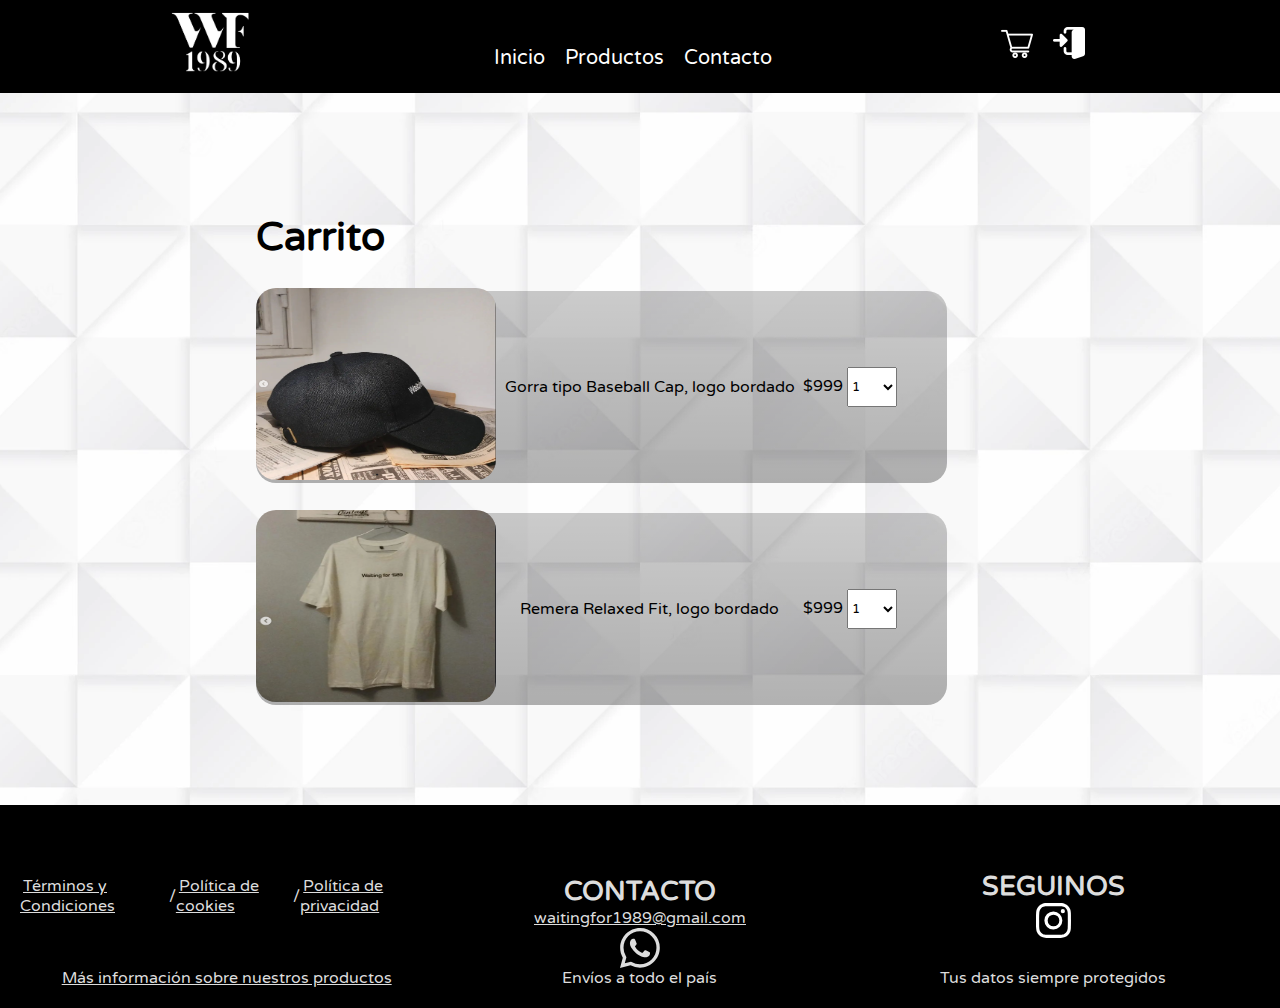
==== commit 9b0537df: "Pequeña optimizacion, SEO, cambios en Contacto, Carrito e Iniciar-Sesion" ====
--- a/html-pages/carrito.html
+++ b/html-pages/carrito.html
@@ -4,7 +4,8 @@
     <meta charset="UTF-8">
     <meta http-equiv="X-UA-Compatible" content="IE=edge">
     <meta name="viewport" content="width=device-width, initial-scale=1.0">
-
+    
+    <title>Waiting For 1989 - Carrito</title>
     <!-- FUENTE -->
     <link rel="preconnect" href="https://fonts.googleapis.com">
     <link rel="preconnect" href="https://fonts.gstatic.com" crossorigin>
@@ -17,7 +18,7 @@
     <link href="https://cdn.jsdelivr.net/npm/bootstrap@5.2.0/dist/css/bootstrap.min.css" rel="stylesheet" integrity="sha384-gH2yIJqKdNHPEq0n4Mqa/HGKIhSkIHeL5AyhkYV8i59U5AR6csBvApHHNl/vI1Bx" crossorigin="anonymous">
     <script src="https://cdn.jsdelivr.net/npm/bootstrap@5.2.0/dist/js/bootstrap.bundle.min.js" integrity="sha384-A3rJD856KowSb7dwlZdYEkO39Gagi7vIsF0jrRAoQmDKKtQBHUuLZ9AsSv4jD4Xa" crossorigin="anonymous"></script>
 
-    <title>Waiting For 1989</title>
+    
 </head>
 <body>
 
--- a/estilos/style.css
+++ b/estilos/style.css
@@ -28,9 +28,10 @@
 
 .header {
   display: flex;
-  justify-content: center;
-  align-items: center;
-  height: 5.5em;
+  flex-direction: row;
+  justify-content: center;
+  align-items: center;
+  height: 5.8em;
   width: 100%;
   background-color: #000;
   z-index: 50;
@@ -38,10 +39,10 @@
 }
 .header .nav-container {
   display: flex;
+  flex-direction: row;
   justify-content: space-around;
   align-items: center;
   width: 1200px;
-  font-size: 15px;
 }
 .header .nav-container .logo img {
   height: 5.5em;
@@ -55,7 +56,7 @@
   text-decoration: none;
   color: #fff;
   margin-right: 20px;
-  font-size: 19px;
+  font-size: 20px;
   position: relative;
   top: 12px;
 }
@@ -67,8 +68,9 @@
 }
 .header .nav-container .nav__right-section {
   display: flex;
-  align-items: center;
-  justify-content: center;
+  flex-direction: row;
+  justify-content: center;
+  align-items: center;
 }
 .header .nav-container .nav__right-section .iniciar-sesion a {
   text-decoration: underline;
@@ -95,25 +97,31 @@
 }
 .footer-container .links-condiciones {
   display: flex;
+  flex-direction: row;
   justify-content: flex-end;
   align-items: center;
 }
 .footer-container .footer__contacto {
   display: flex;
-  justify-content: center;
-  align-items: center;
-  flex-direction: column;
+  flex-direction: column;
+  justify-content: center;
+  align-items: center;
   margin-top: 50px;
+}
+.footer-container .footer__contacto h4 {
+  font-size: 27px;
 }
 .footer-container .footer__seguinos {
   max-width: 150px;
   display: flex;
+  display: flex;
   flex-direction: column;
   justify-content: center;
   align-items: center;
 }
 .footer-container .footer__seguinos .footer__seguinos-title {
   margin-top: 20px;
+  font-size: 27px;
 }
 .footer-container .footer__span-suelto {
   text-align: center;
@@ -170,15 +178,17 @@
 }
 .index-body .header-index .nav-container-index {
   display: flex;
-  justify-content: center;
-  -webkit-animation: saltar 1s 1;
-          animation: saltar 1s 1;
-  transform: translateX(0);
-  transition: 2s;
+  flex-direction: column;
+  justify-content: center;
+  align-items: center;
 }
 .index-body .header-index .nav-container-index .nav__list-index {
   display: flex;
   list-style: none;
+}
+.index-body .header-index .nav-container-index .nav__list-index .nav__list-item-index {
+  -webkit-animation: saltarNav 1s 1;
+          animation: saltarNav 1s 1;
 }
 .index-body .header-index .nav-container-index .nav__list-index .nav__list-item-index a {
   text-decoration: none;
@@ -190,25 +200,15 @@
   color: #fff;
   transition: 0.7s;
 }
-@-webkit-keyframes saltar {
-  from {
-    transform: translateX(-500px);
-  }
-}
-@keyframes saltar {
-  from {
-    transform: translateX(-500px);
-  }
-}
-.index-body .header-index .carrito-index a, .index-body .header-index .iniciar-sesion-index a {
-  text-decoration: none;
-  color: #000;
-  margin-right: 40px;
-  font-size: 22px;
-}
-.index-body .header-index .carrito-index a:hover, .index-body .header-index .iniciar-sesion-index a:hover {
-  color: #fff;
-  transition: 0.7s;
+@-webkit-keyframes saltarNav {
+  from {
+    transform: translateX(-700px);
+  }
+}
+@keyframes saltarNav {
+  from {
+    transform: translateX(-700px);
+  }
 }
 
 /*------ PRODUCTOS SECTION -------*/
@@ -318,15 +318,16 @@
 
 .links-condiciones-productos {
   display: flex;
+  flex-direction: row;
   justify-content: flex-end;
   align-items: center;
 }
 
 .footer__contacto-productos {
   display: flex;
-  justify-content: center;
-  align-items: center;
-  flex-direction: column;
+  flex-direction: column;
+  justify-content: center;
+  align-items: center;
   margin-top: 10px;
 }
 
@@ -354,14 +355,47 @@
   justify-content: center;
   align-items: center;
 }
-.contacto-main-container .contacto-form-container {
+.contacto-main-container .contacto-center-div {
+  max-width: 1200px;
+  display: flex;
+  flex-direction: row;
+  justify-content: center;
+  align-items: center;
+  padding: 5px;
+}
+.contacto-main-container .contacto-center-div .contacto-image {
+  width: 50%;
+  display: flex;
+  justify-content: center;
+}
+.contacto-main-container .contacto-center-div .contacto-image img {
+  width: 100%;
+  height: 40em;
+  border-radius: 10px;
+  margin-top: 45px;
+  margin-left: 10px;
+  -webkit-animation: aparicionImgContacto 2s 1;
+          animation: aparicionImgContacto 2s 1;
+}
+@-webkit-keyframes aparicionImgContacto {
+  from {
+    transform: translateY(1000px);
+  }
+}
+@keyframes aparicionImgContacto {
+  from {
+    transform: translateY(1000px);
+  }
+}
+.contacto-main-container .contacto-center-div .contacto-form-container {
   margin-top: 50px;
+  height: 40em;
   display: flex;
   flex-direction: column;
   justify-content: center;
   align-items: center;
   text-align: center;
-  max-width: 80%;
+  width: 50%;
   border-radius: 7px;
   border: 1px solid #000;
   -webkit-animation: aparicionContactoForm 2s 1;
@@ -377,55 +411,59 @@
     transform: translateY(-800px);
   }
 }
-.contacto-main-container .contacto-form-container h2 {
-  font-size: 45px;
-  margin-top: 40px;
+.contacto-main-container .contacto-center-div .contacto-form-container h2 {
+  font-size: 40px;
+  margin-top: 50px;
   color: #000;
 }
-.contacto-main-container .contacto-form-container .contacto-form {
-  display: flex;
-  flex-direction: column;
-  align-items: center;
-}
-.contacto-main-container .contacto-form-container .contacto-form input {
+.contacto-main-container .contacto-center-div .contacto-form-container .contacto-form {
+  display: flex;
+  flex-direction: column;
+  justify-content: center;
+  align-items: center;
+}
+.contacto-main-container .contacto-center-div .contacto-form-container .contacto-form input {
   height: 2.5em;
   width: 20em;
   margin: 5px;
   border: 2px solid #000;
 }
-.contacto-main-container .contacto-form-container .contacto-form .mb-3 {
-  width: 100%;
-  display: flex;
-  flex-direction: column;
-  align-items: center;
-}
-.contacto-main-container .contacto-form-container .contacto-form .mb-3 .form-control {
+.contacto-main-container .contacto-center-div .contacto-form-container .contacto-form .mb-3 {
+  width: 100%;
+  display: flex;
+  flex-direction: column;
+  justify-content: center;
+  align-items: center;
+}
+.contacto-main-container .contacto-center-div .contacto-form-container .contacto-form .mb-3 .form-control {
   width: 70%;
 }
-.contacto-main-container .contacto-form-container .contacto-form .mb-3 .form-label {
+.contacto-main-container .contacto-center-div .contacto-form-container .contacto-form .mb-3 .form-label {
   margin-top: 15px;
   color: #777;
   align-self: flex-start;
   margin-left: 15%;
 }
-.contacto-main-container .contacto-form-container .contacto-form .mb-3 textarea {
+.contacto-main-container .contacto-center-div .contacto-form-container .contacto-form .mb-3 textarea {
   width: 95%;
   margin: auto;
 }
-.contacto-main-container .contacto-form-container .contacto-form .contacto-submit {
+.contacto-main-container .contacto-center-div .contacto-form-container .contacto-form .contacto-submit {
   margin: 15px;
   margin-bottom: 30px;
 }
-.contacto-main-container .contacto-form-container .donde-encontrarnos {
-  display: flex;
-  flex-direction: column;
-  justify-content: center;
+.contacto-main-container .contacto-center-div .contacto-form-container .donde-encontrarnos {
+  display: flex;
+  flex-direction: column;
+  justify-content: center;
+  align-items: center;
 }
 
 /* ----- CARRITO SECTION ------- */
 .carrito-main-container {
   width: 100%;
   display: flex;
+  flex-direction: row;
   justify-content: center;
   align-items: center;
 }
@@ -436,15 +474,16 @@
   margin-top: 100px;
 }
 .carrito-main-container .carrito-section .carrito-section__title {
-  font-size: 45px;
+  font-size: 40px;
 }
 .carrito-main-container .carrito-section .carrito__producto-agregado {
   height: 12em;
-  width: 100%;
+  width: 90%;
   background: linear-gradient(rgba(0, 0, 0, 0.2), rgba(0, 0, 0, 0.3));
   margin-top: 30px;
   border-radius: 20px;
   display: flex;
+  flex-direction: row;
   justify-content: space-between;
   align-items: center;
 }
@@ -465,19 +504,23 @@
 .iniciar-sesion-main-container {
   width: 100%;
   display: flex;
-  justify-content: center;
+  flex-direction: row;
+  justify-content: center;
+  align-items: center;
 }
 .iniciar-sesion-main-container .iniciar-sesion-center-div {
-  width: 1200px;
-  display: flex;
-  align-items: center;
-  justify-content: center;
-  padding: 5px;
+  max-width: 1200px;
+  display: flex;
+  flex-direction: row;
+  justify-content: center;
+  align-items: center;
 }
 .iniciar-sesion-main-container .iniciar-sesion-center-div .iniciar-sesion-image {
   width: 50%;
   display: flex;
-  justify-content: flex-end;
+  flex-direction: row;
+  justify-content: center;
+  align-items: center;
 }
 .iniciar-sesion-main-container .iniciar-sesion-center-div .iniciar-sesion-image img {
   width: 100%;
@@ -498,8 +541,9 @@
 }
 .iniciar-sesion-main-container .iniciar-sesion-center-div .iniciar-sesion-form-container {
   display: flex;
-  align-items: center;
+  flex-direction: column;
   justify-content: flex-start;
+  align-items: center;
   text-align: center;
   width: 50%;
   margin-bottom: 100px;
@@ -518,28 +562,31 @@
 }
 .iniciar-sesion-main-container .iniciar-sesion-center-div .iniciar-sesion-form-container .iniciar-sesion-form {
   height: 40em;
-  width: 90%;
+  width: 100%;
   border: 1px solid #000;
   border-radius: 10px;
   display: flex;
   flex-direction: column;
-  align-items: center;
-  justify-content: center;
+  justify-content: center;
+  align-items: center;
   padding-right: 70px;
   padding-left: 70px;
   margin-top: 70px;
-  margin-left: 15px;
+  margin-left: 30px;
   position: relative;
   top: 15px;
 }
 .iniciar-sesion-main-container .iniciar-sesion-center-div .iniciar-sesion-form-container .iniciar-sesion-form h2 {
   font-size: 40px;
   margin-bottom: 30px;
+  padding-top: 0;
+  margin-top: 0;
 }
 .iniciar-sesion-main-container .iniciar-sesion-center-div .iniciar-sesion-form-container .iniciar-sesion-form .mb-3 {
   width: 100%;
   display: flex;
   flex-direction: column;
+  justify-content: center;
   align-items: center;
 }
 .iniciar-sesion-main-container .iniciar-sesion-center-div .iniciar-sesion-form-container .iniciar-sesion-form .mb-3 .iniciar-sesion-label {
@@ -572,18 +619,10 @@
     margin-right: 30px;
     font-size: 20px;
   }
-  .index-body .header-index .nav-container-index .carrito-index a {
-    margin-right: 30px;
-    font-size: 20px;
-  }
-  .index-body .header-index .nav-container-index .iniciar-sesion-index a {
-    margin-right: 30px;
-    font-size: 20px;
-  }
   .footer-container {
     display: grid;
     grid-template-columns: repeat(2, 1fr);
-    font-size: 14px;
+    font-size: 15px;
     place-items: center;
   }
 }
@@ -596,32 +635,15 @@
     font-size: 18px;
     color: #ddd;
   }
-  .index-body .header-index .nav-container-index .carrito-index a {
-    margin-right: 20px;
-    font-size: 18px;
-    color: #ddd;
-  }
-  .index-body .header-index .nav-container-index .iniciar-sesion-index a {
-    margin-right: 20px;
-    font-size: 18px;
-    color: #ddd;
-  }
-}
-@media screen and (max-width: 517px) {
+  .footer-container .links-condiciones {
+    font-size: 13px;
+  }
+}
+@media screen and (max-width: 522px) {
   .index-body .header-index .header__titulo-principal h1 {
     font-size: 50px;
   }
   .index-body .header-index .nav-container-index .nav__list-index .nav__list-item-index a {
-    margin-right: 10px;
-    font-size: 15px;
-    color: #ddd;
-  }
-  .index-body .header-index .nav-container-index .carrito-index a {
-    margin-right: 10px;
-    font-size: 15px;
-    color: #ddd;
-  }
-  .index-body .header-index .nav-container-index .iniciar-sesion-index a {
     margin-right: 10px;
     font-size: 15px;
     color: #ddd;
@@ -635,32 +657,20 @@
 }
 @media screen and (max-width: 400px) {
   .index-body .header-index .nav-container-index .nav__list-index .nav__list-item-index a {
-    font-size: 14px;
-  }
-  .index-body .header-index .nav-container-index .carrito-index a {
-    font-size: 14px;
-  }
-  .index-body .header-index .nav-container-index .iniciar-sesion-index a {
-    font-size: 14px;
+    font-size: 13px;
   }
 }
 @media screen and (max-width: 380px) {
   .index-body .header-index .nav-container-index .nav__list-index .nav__list-item-index a {
-    font-size: 11px;
+    font-size: 12px;
     margin-right: 5px;
     position: relative;
     left: -10px;
   }
-  .index-body .header-index .nav-container-index .carrito-index a {
+}
+@media screen and (max-width: 313px) {
+  .index-body .header-index .nav-container-index .nav__list-index .nav__list-item-index a {
     font-size: 11px;
-    margin-right: 5px;
-    position: relative;
-    left: -10px;
-  }
-  .index-body .header-index .nav-container-index .iniciar-sesion-index a {
-    font-size: 11px;
-    position: relative;
-    left: -10px;
   }
 }
 /* Productos */
@@ -690,7 +700,7 @@
     margin-right: 35px;
   }
   .eleccion-tipo-de-producto .aside-h3 {
-    font-size: 25px;
+    font-size: 40px;
   }
   .footer-container-productos {
     display: grid;
@@ -773,10 +783,53 @@
     grid-template-columns: 1fr;
   }
 }
+/* INICIAR SESION */
+@media screen and (max-width: 900px) {
+  .iniciar-sesion-main-container .iniciar-sesion-center-div .iniciar-sesion-form-container .iniciar-sesion-form {
+    padding-left: 0;
+    padding-right: 0;
+  }
+  .iniciar-sesion-main-container .iniciar-sesion-center-div .iniciar-sesion-form-container .iniciar-sesion-form .mb-3 .form-control {
+    width: 80%;
+  }
+}
+@media screen and (max-width: 650px) {
+  .iniciar-sesion-main-container .iniciar-sesion-center-div .iniciar-sesion-form-container .iniciar-sesion-form h2 {
+    font-size: 30px;
+  }
+}
+@media screen and (max-width: 650px) {
+  .iniciar-sesion-main-container .iniciar-sesion-center-div {
+    flex-direction: column-reverse;
+  }
+  .iniciar-sesion-main-container .iniciar-sesion-center-div .iniciar-sesion-image {
+    width: 90%;
+  }
+  .iniciar-sesion-main-container .iniciar-sesion-center-div .iniciar-sesion-form-container {
+    width: 90%;
+  }
+  .iniciar-sesion-main-container .iniciar-sesion-center-div .iniciar-sesion-form-container .iniciar-sesion-form h2 {
+    font-size: 30px;
+  }
+  .iniciar-sesion-main-container .iniciar-sesion-center-div .iniciar-sesion-form-container .iniciar-sesion-form .mb-3 .form-control {
+    width: 70%;
+  }
+}
 /* CONTACTO */
 @media screen and (max-width: 650px) {
-  .contacto-main-container .contacto-form-container {
+  .contacto-main-container .contacto-center-div {
+    flex-direction: column;
+  }
+  .contacto-main-container .contacto-center-div .contacto-form-container {
     margin-top: 100px;
+    width: 90%;
+  }
+  .contacto-main-container .contacto-center-div .contacto-image {
+    width: 90%;
+    margin-top: 0;
+  }
+  .contacto-main-container .contacto-center-div .contacto-image img {
+    width: 100%;
   }
 }
 @media screen and (max-width: 500px) {
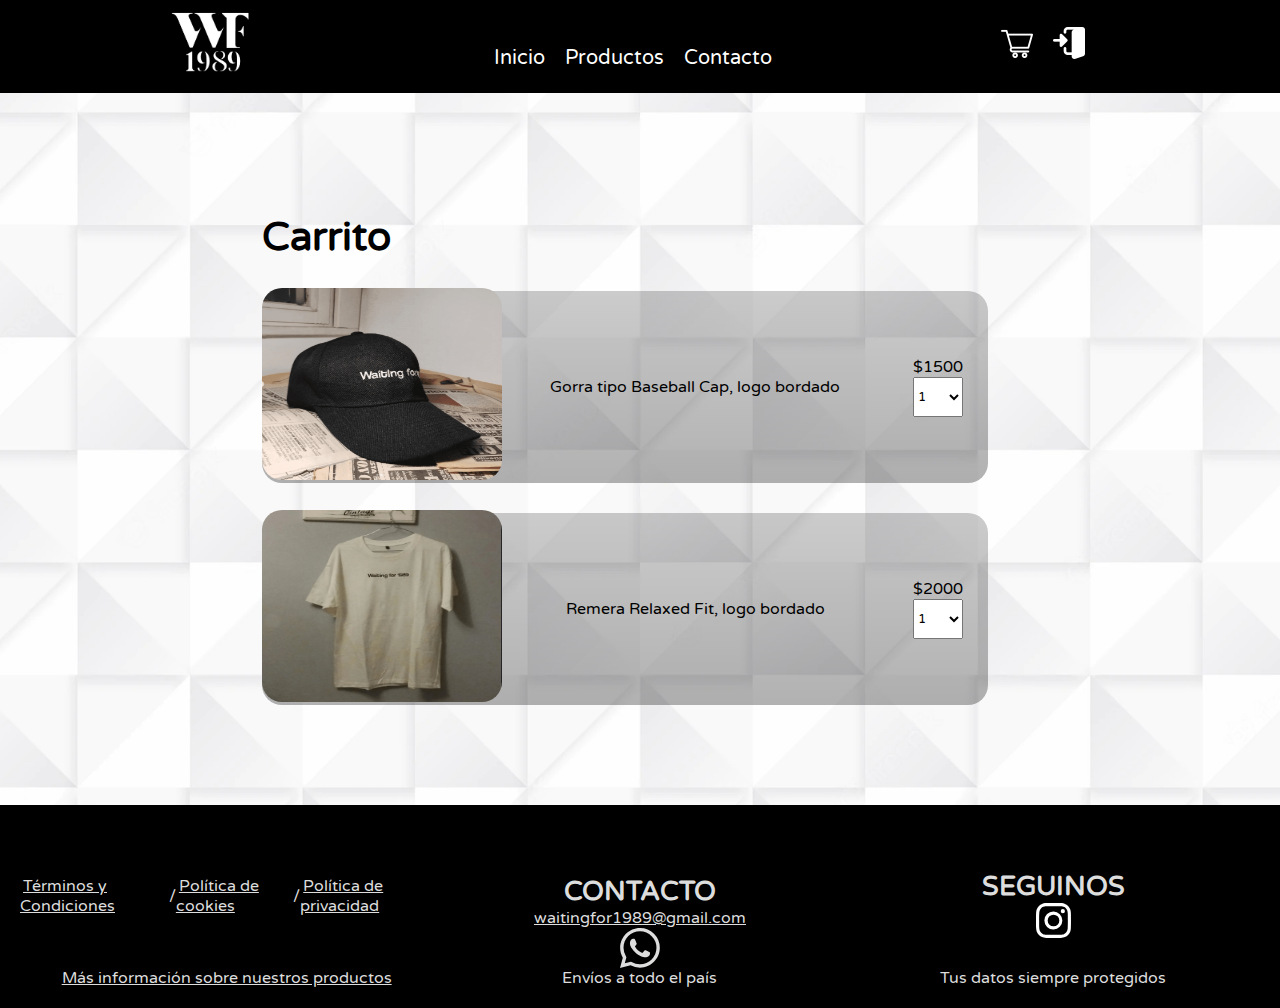
==== commit 98a12eb4: "Productos section terminada" ====
--- a/html-pages/carrito.html
+++ b/html-pages/carrito.html
@@ -6,6 +6,7 @@
     <meta name="viewport" content="width=device-width, initial-scale=1.0">
     
     <title>Waiting For 1989 - Carrito</title>
+    <meta name="keywords" content="Ropa, Remeras, Gorras, Emprendimiento, Calidad, Waiting, For, 1989 ">
     <!-- FUENTE -->
     <link rel="preconnect" href="https://fonts.googleapis.com">
     <link rel="preconnect" href="https://fonts.gstatic.com" crossorigin>
@@ -87,7 +88,7 @@
 
             <!-- Productos Agregados -->
             <div class="carrito__producto-agregado">
-                <div><img src="../imagenes/Productos/gorra-producto.png" alt="" class="carrito__producto-agregado-imagen"></div>
+                <div><img src="../imagenes/Productos/gorra-producto-frente.png" alt="" class="carrito__producto-agregado-imagen"></div>
 
 
                 <div>
@@ -95,7 +96,7 @@
                 </div>
                 
                 <div class="carrito__cantidad-y-precio-container">
-                    <span class="carrito__producto-agregado-precio">$999</span>
+                    <span class="carrito__producto-agregado-precio">$1500</span>
 
                     <select name="Cantidad:" class="carrito__producto-cantidad">
                         <option value="1">1</option>
@@ -115,7 +116,7 @@
                 <span class="carrito__producto-agregado-nombre">Remera Relaxed Fit, logo bordado</span>
 
                 <div class="carrito__cantidad-y-precio-container">
-                    <span class="carrito__producto-agregado-precio">$999</span>
+                    <span class="carrito__producto-agregado-precio">$2000</span>
 
                     <select name="Cantidad:" class="carrito__producto-cantidad">
                         <option value="1">1</option>
--- a/estilos/style.css
+++ b/estilos/style.css
@@ -215,8 +215,10 @@
 .photo-slider {
   display: flex;
   justify-content: center;
-  -webkit-animation: animacion-slider 3s 1;
-          animation: animacion-slider 3s 1;
+}
+.photo-slider .slider-products {
+  -webkit-animation: animacion-slider 2.5s 1;
+          animation: animacion-slider 2.5s 1;
 }
 @-webkit-keyframes animacion-slider {
   from {
@@ -280,18 +282,14 @@
   width: 300px;
   background-color: #fff;
   margin-bottom: 30px;
-  border-radius: 5px;
   box-shadow: 0 1px 5px #000;
   cursor: pointer;
 }
+.productos-container .productos-center-alignment .productos-item-grid .productos-item .gorra-frente {
+  height: 300px;
+}
 .productos-container .productos-center-alignment .productos-item-grid .productos-item:hover {
   outline: 1px solid #000;
-}
-.productos-container .productos-center-alignment .productos-item-grid .productos-item img {
-  height: 300px;
-  width: 300px;
-  border-top-left-radius: 5px;
-  border-top-right-radius: 5px;
 }
 .productos-container .productos-center-alignment .productos-item-grid .productos-item span {
   padding: 4px;
@@ -372,7 +370,7 @@
   width: 100%;
   height: 40em;
   border-radius: 10px;
-  margin-top: 45px;
+  margin-top: 50px;
   margin-left: 10px;
   -webkit-animation: aparicionImgContacto 2s 1;
           animation: aparicionImgContacto 2s 1;
@@ -414,6 +412,7 @@
 .contacto-main-container .contacto-center-div .contacto-form-container h2 {
   font-size: 40px;
   margin-top: 50px;
+  margin-bottom: 20px;
   color: #000;
 }
 .contacto-main-container .contacto-center-div .contacto-form-container .contacto-form {
@@ -461,11 +460,12 @@
 
 /* ----- CARRITO SECTION ------- */
 .carrito-main-container {
-  width: 100%;
-  display: flex;
-  flex-direction: row;
-  justify-content: center;
-  align-items: center;
+  width: 90%;
+  display: flex;
+  flex-direction: row;
+  justify-content: center;
+  align-items: center;
+  margin-left: 7%;
 }
 .carrito-main-container .carrito-section {
   width: 60%;
@@ -546,6 +546,7 @@
   align-items: center;
   text-align: center;
   width: 50%;
+  margin: 5px;
   margin-bottom: 100px;
   -webkit-animation: aparicion 2s 1;
           animation: aparicion 2s 1;
@@ -569,10 +570,10 @@
   flex-direction: column;
   justify-content: center;
   align-items: center;
-  padding-right: 70px;
-  padding-left: 70px;
+  padding-right: 50px;
+  padding-left: 50px;
   margin-top: 70px;
-  margin-left: 30px;
+  margin-left: 3%;
   position: relative;
   top: 15px;
 }
@@ -592,7 +593,7 @@
 .iniciar-sesion-main-container .iniciar-sesion-center-div .iniciar-sesion-form-container .iniciar-sesion-form .mb-3 .iniciar-sesion-label {
   margin-top: 20px;
   margin-left: 0;
-  justify-self: flex-start;
+  align-self: flex-start;
   color: #777;
 }
 .iniciar-sesion-main-container .iniciar-sesion-center-div .iniciar-sesion-form-container .iniciar-sesion-form .mb-3 .iniciar-sesion-form-input {
@@ -610,6 +611,14 @@
 }
 
 /*  ------------     MOBILE  ------------ */
+@media screen and (max-width: 1000px) {
+  .header .nav-container {
+    display: flex;
+    flex-direction: row;
+    justify-content: space-between;
+    align-items: center;
+  }
+}
 /* Index */
 @media screen and (max-width: 720px) {
   .index-body .header-index .header__titulo-principal h1 {
@@ -693,7 +702,10 @@
     width: 250px;
   }
   .productos-main-container .productos-center-alignment .productos-item-grid .productos-item img {
-    width: 250px;
+    height: 250px;
+  }
+  .productos-main-container .productos-center-alignment .productos-item-grid .productos-item .gorra-frente {
+    height: 250px;
   }
   .eleccion-tipo-de-producto {
     font-size: 15px;
@@ -717,7 +729,10 @@
     width: 220px;
   }
   .productos-main-container .productos-center-alignment .productos-item-grid .productos-item img {
-    width: 220px;
+    height: 220px;
+  }
+  .productos-main-container .productos-center-alignment .productos-item-grid .productos-item .gorra-frente {
+    height: 220px;
   }
 }
 @media screen and (max-width: 650px) {
@@ -737,6 +752,9 @@
   }
   .header .navbar .container-fluid .navbar-brand img {
     height: 3.1em;
+  }
+  .productos-main-container .photo-slider {
+    margin-top: 120px;
   }
   .productos-container .productos-center-alignment {
     display: flex;
@@ -767,9 +785,6 @@
     width: 220px;
     font-size: 13px;
   }
-  .productos-container .productos-center-alignment .productos-item-grid .productos-item img {
-    width: 220px;
-  }
   .footer-container-productos {
     display: grid;
     grid-template-columns: 1fr;
@@ -786,16 +801,15 @@
 /* INICIAR SESION */
 @media screen and (max-width: 900px) {
   .iniciar-sesion-main-container .iniciar-sesion-center-div .iniciar-sesion-form-container .iniciar-sesion-form {
+    margin-right: 5px;
     padding-left: 0;
     padding-right: 0;
   }
+  .iniciar-sesion-main-container .iniciar-sesion-center-div .iniciar-sesion-form-container .iniciar-sesion-form .mb-3 .iniciar-sesion-label {
+    margin-left: 10%;
+  }
   .iniciar-sesion-main-container .iniciar-sesion-center-div .iniciar-sesion-form-container .iniciar-sesion-form .mb-3 .form-control {
     width: 80%;
-  }
-}
-@media screen and (max-width: 650px) {
-  .iniciar-sesion-main-container .iniciar-sesion-center-div .iniciar-sesion-form-container .iniciar-sesion-form h2 {
-    font-size: 30px;
   }
 }
 @media screen and (max-width: 650px) {
@@ -803,16 +817,41 @@
     flex-direction: column-reverse;
   }
   .iniciar-sesion-main-container .iniciar-sesion-center-div .iniciar-sesion-image {
+    width: 100%;
+  }
+  .iniciar-sesion-main-container .iniciar-sesion-center-div .iniciar-sesion-form-container {
+    width: 100%;
+    margin-bottom: 50px;
+  }
+  .iniciar-sesion-main-container .iniciar-sesion-center-div .iniciar-sesion-form-container .iniciar-sesion-form {
+    margin-top: 100px;
+  }
+  .iniciar-sesion-main-container .iniciar-sesion-center-div .iniciar-sesion-form-container .iniciar-sesion-form h2 {
+    font-size: 35px;
+  }
+  .iniciar-sesion-main-container .iniciar-sesion-center-div .iniciar-sesion-form-container .iniciar-sesion-form .mb-3 .iniciar-sesion-label {
+    margin-left: 15%;
+  }
+  .iniciar-sesion-main-container .iniciar-sesion-center-div .iniciar-sesion-form-container .iniciar-sesion-form .mb-3 .form-control {
+    width: 70%;
+  }
+}
+@media screen and (max-width: 480px) {
+  .iniciar-sesion-main-container .iniciar-sesion-center-div .iniciar-sesion-image {
     width: 90%;
   }
   .iniciar-sesion-main-container .iniciar-sesion-center-div .iniciar-sesion-form-container {
     width: 90%;
   }
-  .iniciar-sesion-main-container .iniciar-sesion-center-div .iniciar-sesion-form-container .iniciar-sesion-form h2 {
-    font-size: 30px;
-  }
   .iniciar-sesion-main-container .iniciar-sesion-center-div .iniciar-sesion-form-container .iniciar-sesion-form .mb-3 .form-control {
-    width: 70%;
+    height: 2.3em;
+  }
+  .iniciar-sesion-main-container .iniciar-sesion-center-div .iniciar-sesion-form-container .iniciar-sesion-form .mb-3 .form-label {
+    font-size: 15px;
+    margin-left: 15%;
+  }
+  .iniciar-sesion-main-container .iniciar-sesion-center-div .iniciar-sesion-form-container .iniciar-sesion-form .mb-3 .text-area {
+    height: 10em;
   }
 }
 /* CONTACTO */
@@ -837,11 +876,10 @@
     font-size: 35px;
   }
   .contacto-main-container .contacto-form-container .contacto-form .mb-3 .form-control {
-    height: 2em;
-    font-size: 14px;
+    height: 2.3em;
   }
   .contacto-main-container .contacto-form-container .contacto-form .mb-3 .form-label {
-    font-size: 14px;
+    font-size: 15px;
     margin-left: 15%;
   }
   .contacto-main-container .contacto-form-container .contacto-form .mb-3 .text-area {
@@ -854,7 +892,12 @@
   }
 }
 /* CARRITO */
-@media screen and (max-width: 1000px) {
+@media screen and (max-width: 1500px) {
+  .carrito-main-container .carrito-section {
+    width: 70%;
+  }
+}
+@media screen and (max-width: 1350px) {
   .carrito-main-container .carrito-section .carrito__producto-agregado .carrito__producto-agregado .carrito__cantidad-y-precio-container .carrito__producto-cantidad {
     margin-right: 0;
   }
@@ -863,53 +906,56 @@
     flex-direction: column;
     align-items: center;
   }
+  .carrito-main-container .carrito-section .carrito__producto-agregado .carrito__cantidad-y-precio-container .carrito__producto-cantidad {
+    position: relative;
+    left: 25px;
+  }
+}
+@media screen and (max-width: 900px) {
+  .carrito-main-container .carrito-section .carrito__producto-agregado {
+    font-size: 14px;
+  }
+}
+@media screen and (max-width: 850px) {
+  .carrito-main-container .carrito-section .carrito__producto-agregado div .carrito__producto-agregado-imagen {
+    width: 12em;
+  }
+}
+@media screen and (max-width: 700px) {
+  .carrito-main-container .carrito-section .carrito__producto-agregado {
+    font-size: 13px;
+  }
+  .carrito-main-container .carrito-section .carrito__producto-agregado div .carrito__producto-agregado-imagen {
+    width: 10em;
+  }
   .carrito-main-container .carrito-section .carrito__producto-agregado .carrito__cantidad-y-precio-container select {
     position: relative;
     left: 20px;
   }
-}
-@media screen and (max-width: 900px) {
-  .carrito-main-container .carrito-section .carrito__producto-agregado {
-    font-size: 14px;
-    display: flex;
-    justify-content: center;
-  }
-  .carrito-main-container .carrito-section .carrito__producto-agregado .carrito__cantidad-y-precio-container select {
-    position: relative;
-    left: 20px;
-  }
-}
-@media screen and (max-width: 700px) {
-  .carrito-main-container .carrito-section .carrito__producto-agregado {
-    font-size: 13px;
-    display: flex;
-    justify-content: center;
-  }
-  .carrito-main-container .carrito-section .carrito__producto-agregado div .carrito__producto-agregado-imagen {
-    width: 10em;
-  }
-  .carrito-main-container .carrito-section .carrito__producto-agregado .carrito__cantidad-y-precio-container select {
-    position: relative;
-    left: 20px;
-  }
   .carrito-main-container .carrito-section .carrito__producto-agregado .carrito__cantidad-y-precio-container .carrito__producto-cantidad {
     margin-left: 10px;
   }
 }
-@media screen and (max-width: 550px) {
-  .carrito-main-container .carrito-section .carrito-section .carrito__producto-agregado div .carrito__producto-agregado-imagen {
-    width: 8em;
-  }
-}
-@media screen and (max-width: 450px) {
+@media screen and (max-width: 650px) {
+  .carrito-main-container .carrito-section .carrito-section__title {
+    margin-top: 60px;
+    text-align: center;
+  }
+}
+@media screen and (max-width: 600px) {
   .carrito-main-container .carrito-section .carrito__producto-agregado {
-    display: flex;
     flex-direction: column;
     height: 18rem;
     text-align: center;
     padding: 10px;
   }
   .carrito-main-container .carrito-section .carrito__producto-agregado div .carrito__producto-agregado-imagen {
-    width: 10em;
+    width: 12em;
+    margin-bottom: 10px;
+  }
+}
+@media screen and (max-width: 550px) {
+  .carrito-main-container .carrito-section .carrito-section .carrito__producto-agregado div .carrito__producto-agregado-imagen {
+    width: 8em;
   }
 }/*# sourceMappingURL=style.css.map */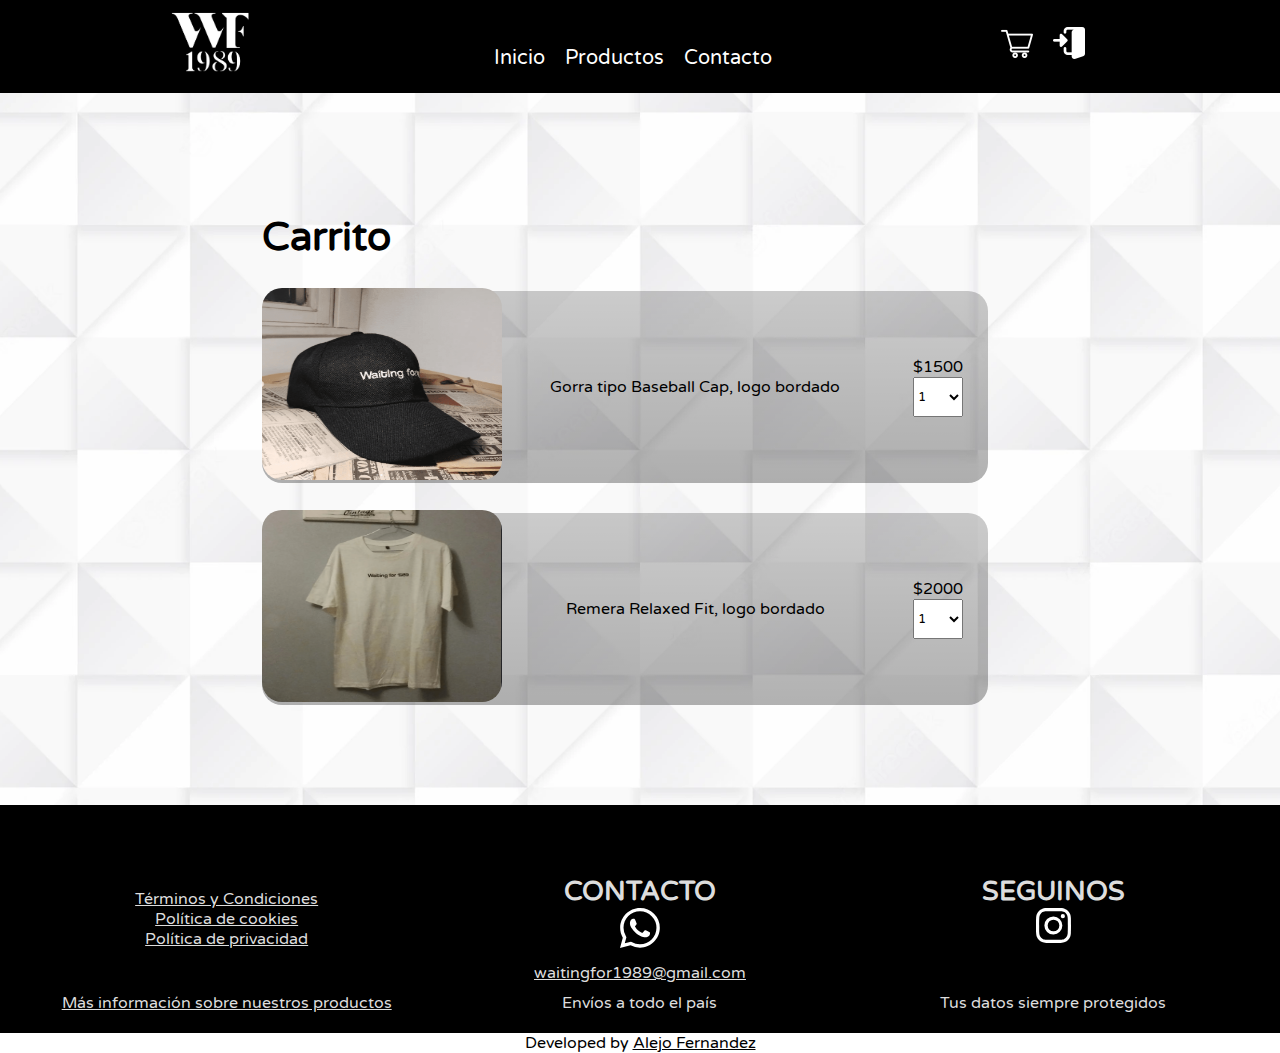
==== commit e42e6b52: "Version final" ====
--- a/html-pages/carrito.html
+++ b/html-pages/carrito.html
@@ -133,42 +133,51 @@
     </main>
 
     <footer class="footer-container">
-        <div class="links-condiciones">
-            <span><a href="#">Términos y Condiciones</a></span>/<span><a href="#">Política de cookies</a></span>/<span><a href="#">Política de privacidad</a></span>
-        </div>
-        
+      <div class="links-condiciones">
+          <span><a href="#">Términos y Condiciones</a></span><span><a href="#">Política de cookies</a></span><span><a href="#">Política de privacidad</a></span>
+      </div>
+      
 
-              <!-- Contacto -->
+            <!-- Contacto -->
 
-        <div class="footer__contacto">
+      <div class="footer__contacto">
 
-            <h4>CONTACTO</h4>
-            <span><a href="#">waitingfor1989@gmail.com</a></span>
-            <svg xmlns="http://www.w3.org/2000/svg" width="40" height="40" fill="currentColor" class="bi bi-whatsapp" viewBox="0 0 16 16">
-              <path d="M13.601 2.326A7.854 7.854 0 0 0 7.994 0C3.627 0 .068 3.558.064 7.926c0 1.399.366 2.76 1.057 3.965L0 16l4.204-1.102a7.933 7.933 0 0 0 3.79.965h.004c4.368 0 7.926-3.558 7.93-7.93A7.898 7.898 0 0 0 13.6 2.326zM7.994 14.521a6.573 6.573 0 0 1-3.356-.92l-.24-.144-2.494.654.666-2.433-.156-.251a6.56 6.56 0 0 1-1.007-3.505c0-3.626 2.957-6.584 6.591-6.584a6.56 6.56 0 0 1 4.66 1.931 6.557 6.557 0 0 1 1.928 4.66c-.004 3.639-2.961 6.592-6.592 6.592zm3.615-4.934c-.197-.099-1.17-.578-1.353-.646-.182-.065-.315-.099-.445.099-.133.197-.513.646-.627.775-.114.133-.232.148-.43.05-.197-.1-.836-.308-1.592-.985-.59-.525-.985-1.175-1.103-1.372-.114-.198-.011-.304.088-.403.087-.088.197-.232.296-.346.1-.114.133-.198.198-.33.065-.134.034-.248-.015-.347-.05-.099-.445-1.076-.612-1.47-.16-.389-.323-.335-.445-.34-.114-.007-.247-.007-.38-.007a.729.729 0 0 0-.529.247c-.182.198-.691.677-.691 1.654 0 .977.71 1.916.81 2.049.098.133 1.394 2.132 3.383 2.992.47.205.84.326 1.129.418.475.152.904.129 1.246.08.38-.058 1.171-.48 1.338-.943.164-.464.164-.86.114-.943-.049-.084-.182-.133-.38-.232z"/>
-          </svg>
+          <h4>CONTACTO</h4>
+          <a href="https://web.whatsapp.com/">
+              <svg xmlns="http://www.w3.org/2000/svg" width="40" height="40" fill="white" class="bi bi-whatsapp" viewBox="0 0 16 16">
+                  <path d="M13.601 2.326A7.854 7.854 0 0 0 7.994 0C3.627 0 .068 3.558.064 7.926c0 1.399.366 2.76 1.057 3.965L0 16l4.204-1.102a7.933 7.933 0 0 0 3.79.965h.004c4.368 0 7.926-3.558 7.93-7.93A7.898 7.898 0 0 0 13.6 2.326zM7.994 14.521a6.573 6.573 0 0 1-3.356-.92l-.24-.144-2.494.654.666-2.433-.156-.251a6.56 6.56 0 0 1-1.007-3.505c0-3.626 2.957-6.584 6.591-6.584a6.56 6.56 0 0 1 4.66 1.931 6.557 6.557 0 0 1 1.928 4.66c-.004 3.639-2.961 6.592-6.592 6.592zm3.615-4.934c-.197-.099-1.17-.578-1.353-.646-.182-.065-.315-.099-.445.099-.133.197-.513.646-.627.775-.114.133-.232.148-.43.05-.197-.1-.836-.308-1.592-.985-.59-.525-.985-1.175-1.103-1.372-.114-.198-.011-.304.088-.403.087-.088.197-.232.296-.346.1-.114.133-.198.198-.33.065-.134.034-.248-.015-.347-.05-.099-.445-1.076-.612-1.47-.16-.389-.323-.335-.445-.34-.114-.007-.247-.007-.38-.007a.729.729 0 0 0-.529.247c-.182.198-.691.677-.691 1.654 0 .977.71 1.916.81 2.049.098.133 1.394 2.132 3.383 2.992.47.205.84.326 1.129.418.475.152.904.129 1.246.08.38-.058 1.171-.48 1.338-.943.164-.464.164-.86.114-.943-.049-.084-.182-.133-.38-.232z"/>
+              </svg>
+          </a>
+          <span style="margin-top: 10px;margin-bottom: 10px;"><a href="#">waitingfor1989@gmail.com</a></span>
+          
+          
 
-        </div>
+      </div>
 
-              <!-- SEGUINOS -->
+            <!-- SEGUINOS -->
 
-        <div class="footer__seguinos">
+      <div class="footer__seguinos">
 
-            <h4 class="footer__seguinos-title">SEGUINOS</h4>
-            <a href="https://www.instagram.com/waitingfor1989_/" target="_blank">
-              <svg xmlns="http://www.w3.org/2000/svg" width="35" height="35" fill="white" class="bi bi-instagram" viewBox="0 0 16 16">
-              <path d="M8 0C5.829 0 5.556.01 4.703.048 3.85.088 3.269.222 2.76.42a3.917 3.917 0 0 0-1.417.923A3.927 3.927 0 0 0 .42 2.76C.222 3.268.087 3.85.048 4.7.01 5.555 0 5.827 0 8.001c0 2.172.01 2.444.048 3.297.04.852.174 1.433.372 1.942.205.526.478.972.923 1.417.444.445.89.719 1.416.923.51.198 1.09.333 1.942.372C5.555 15.99 5.827 16 8 16s2.444-.01 3.298-.048c.851-.04 1.434-.174 1.943-.372a3.916 3.916 0 0 0 1.416-.923c.445-.445.718-.891.923-1.417.197-.509.332-1.09.372-1.942C15.99 10.445 16 10.173 16 8s-.01-2.445-.048-3.299c-.04-.851-.175-1.433-.372-1.941a3.926 3.926 0 0 0-.923-1.417A3.911 3.911 0 0 0 13.24.42c-.51-.198-1.092-.333-1.943-.372C10.443.01 10.172 0 7.998 0h.003zm-.717 1.442h.718c2.136 0 2.389.007 3.232.046.78.035 1.204.166 1.486.275.373.145.64.319.92.599.28.28.453.546.598.92.11.281.24.705.275 1.485.039.843.047 1.096.047 3.231s-.008 2.389-.047 3.232c-.035.78-.166 1.203-.275 1.485a2.47 2.47 0 0 1-.599.919c-.28.28-.546.453-.92.598-.28.11-.704.24-1.485.276-.843.038-1.096.047-3.232.047s-2.39-.009-3.233-.047c-.78-.036-1.203-.166-1.485-.276a2.478 2.478 0 0 1-.92-.598 2.48 2.48 0 0 1-.6-.92c-.109-.281-.24-.705-.275-1.485-.038-.843-.046-1.096-.046-3.233 0-2.136.008-2.388.046-3.231.036-.78.166-1.204.276-1.486.145-.373.319-.64.599-.92.28-.28.546-.453.92-.598.282-.11.705-.24 1.485-.276.738-.034 1.024-.044 2.515-.045v.002zm4.988 1.328a.96.96 0 1 0 0 1.92.96.96 0 0 0 0-1.92zm-4.27 1.122a4.109 4.109 0 1 0 0 8.217 4.109 4.109 0 0 0 0-8.217zm0 1.441a2.667 2.667 0 1 1 0 5.334 2.667 2.667 0 0 1 0-5.334z"/>
-            </svg>
-          </a>
+          <h4 class="footer__seguinos-title">SEGUINOS</h4>
 
-        </div>
+          <div class="footer__iconos">
+              <a href="https://www.instagram.com/waitingfor1989_/" target="_blank">
+                  <svg xmlns="http://www.w3.org/2000/svg" width="35" height="35" fill="white" class="bi bi-instagram" viewBox="0 0 16 16">
+                  <path d="M8 0C5.829 0 5.556.01 4.703.048 3.85.088 3.269.222 2.76.42a3.917 3.917 0 0 0-1.417.923A3.927 3.927 0 0 0 .42 2.76C.222 3.268.087 3.85.048 4.7.01 5.555 0 5.827 0 8.001c0 2.172.01 2.444.048 3.297.04.852.174 1.433.372 1.942.205.526.478.972.923 1.417.444.445.89.719 1.416.923.51.198 1.09.333 1.942.372C5.555 15.99 5.827 16 8 16s2.444-.01 3.298-.048c.851-.04 1.434-.174 1.943-.372a3.916 3.916 0 0 0 1.416-.923c.445-.445.718-.891.923-1.417.197-.509.332-1.09.372-1.942C15.99 10.445 16 10.173 16 8s-.01-2.445-.048-3.299c-.04-.851-.175-1.433-.372-1.941a3.926 3.926 0 0 0-.923-1.417A3.911 3.911 0 0 0 13.24.42c-.51-.198-1.092-.333-1.943-.372C10.443.01 10.172 0 7.998 0h.003zm-.717 1.442h.718c2.136 0 2.389.007 3.232.046.78.035 1.204.166 1.486.275.373.145.64.319.92.599.28.28.453.546.598.92.11.281.24.705.275 1.485.039.843.047 1.096.047 3.231s-.008 2.389-.047 3.232c-.035.78-.166 1.203-.275 1.485a2.47 2.47 0 0 1-.599.919c-.28.28-.546.453-.92.598-.28.11-.704.24-1.485.276-.843.038-1.096.047-3.232.047s-2.39-.009-3.233-.047c-.78-.036-1.203-.166-1.485-.276a2.478 2.478 0 0 1-.92-.598 2.48 2.48 0 0 1-.6-.92c-.109-.281-.24-.705-.275-1.485-.038-.843-.046-1.096-.046-3.233 0-2.136.008-2.388.046-3.231.036-.78.166-1.204.276-1.486.145-.373.319-.64.599-.92.28-.28.546-.453.92-.598.282-.11.705-.24 1.485-.276.738-.034 1.024-.044 2.515-.045v.002zm4.988 1.328a.96.96 0 1 0 0 1.92.96.96 0 0 0 0-1.92zm-4.27 1.122a4.109 4.109 0 1 0 0 8.217 4.109 4.109 0 0 0 0-8.217zm0 1.441a2.667 2.667 0 1 1 0 5.334 2.667 2.667 0 0 1 0-5.334z"/>
+                </svg>
+              </a>
+          </div>
+          
 
-            <!-- Link info de los productos, envios y protección de datos -->
-        
-        <span class="footer__span-suelto"><a href="#">Más información sobre nuestros productos</a></span>
-        <span class="footer__span-suelto">Envíos a todo el país</span>
-        <span class="footer__span-suelto3">Tus datos siempre protegidos</span>
-    </footer>
+      </div>
+
+          <!-- Link info de los productos, envios y protección de datos -->
+      
+      <span class="footer__span-suelto"><a href="#">Más información sobre nuestros productos</a></span>
+      <span class="footer__span-suelto">Envíos a todo el país</span>
+      <span class="footer__span-suelto3">Tus datos siempre protegidos</span>
+  </footer>
+    <span style="background-color: #fff; width:100%;text-align:center;">Developed by <a href="https://www.linkedin.com/in/alejo-fernandez-23821b243/" style="color:#000;">Alejo Fernandez</a></span>
     
 </body>
 </html>--- a/estilos/style.css
+++ b/estilos/style.css
@@ -97,9 +97,10 @@
 }
 .footer-container .links-condiciones {
   display: flex;
-  flex-direction: row;
-  justify-content: flex-end;
-  align-items: center;
+  flex-direction: column;
+  justify-content: center;
+  align-items: center;
+  margin-top: 20px;
 }
 .footer-container .footer__contacto {
   display: flex;
@@ -120,7 +121,7 @@
   align-items: center;
 }
 .footer-container .footer__seguinos .footer__seguinos-title {
-  margin-top: 20px;
+  margin-top: 5px;
   font-size: 27px;
 }
 .footer-container .footer__span-suelto {
@@ -232,7 +233,7 @@
 }
 .photo-slider .carousel {
   height: 28em;
-  width: 1000px;
+  width: 920px;
 }
 .photo-slider .carousel .carousel-inner {
   height: 100%;
@@ -305,9 +306,12 @@
 .footer-container-productos {
   width: 100%;
   display: grid;
+  place-items: center;
   grid-template-columns: repeat(3, 1fr);
   color: #ddd;
   background-color: #000;
+  margin-top: auto;
+  padding: 20px;
 }
 .footer-container-productos span a {
   color: #ddd;
@@ -316,9 +320,10 @@
 
 .links-condiciones-productos {
   display: flex;
-  flex-direction: row;
-  justify-content: flex-end;
-  align-items: center;
+  flex-direction: column;
+  justify-content: center;
+  align-items: center;
+  margin-top: 20px;
 }
 
 .footer__contacto-productos {
@@ -326,11 +331,22 @@
   flex-direction: column;
   justify-content: center;
   align-items: center;
-  margin-top: 10px;
+  margin-top: 50px;
+}
+.footer__contacto-productos h4 {
+  font-size: 27px;
 }
 
 .footer__seguinos-productos {
   max-width: 150px;
+  display: flex;
+  display: flex;
+  flex-direction: column;
+  justify-content: center;
+  align-items: center;
+}
+.footer__seguinos-productos h4 {
+  font-size: 27px;
 }
 
 .footer__seguinos-title {
@@ -342,7 +358,7 @@
 }
 
 .productos__span-suelto3 {
-  text-align: left;
+  text-align: center;
 }
 
 /* ------- CONTACTO SECTION ------ */
@@ -352,6 +368,26 @@
   flex-direction: column;
   justify-content: center;
   align-items: center;
+}
+.contacto-main-container .donde-encontrarnos {
+  display: flex;
+  flex-direction: column;
+  justify-content: center;
+  align-items: center;
+}
+.contacto-main-container .donde-encontrarnos h3 {
+  font-size: 27px;
+  text-decoration: underline;
+}
+.contacto-main-container .donde-encontrarnos p {
+  text-align: center;
+}
+.contacto-main-container .donde-encontrarnos iframe {
+  height: 400px;
+  width: 90%;
+  margin-top: 20px;
+  margin-bottom: 40px;
+  border-radius: 5px;
 }
 .contacto-main-container .contacto-center-div {
   max-width: 1200px;
@@ -634,6 +670,9 @@
     font-size: 15px;
     place-items: center;
   }
+  .footer-container .footer__contacto {
+    margin-bottom: 15px;
+  }
 }
 @media screen and (max-width: 610px) {
   .index-body .header-index .header__titulo-principal h1 {
@@ -662,6 +701,10 @@
     grid-template-columns: 1fr;
     font-size: 14px;
     place-items: center;
+  }
+  .footer-container .footer__seguinos {
+    margin-top: 30px;
+    margin-bottom: 30px;
   }
 }
 @media screen and (max-width: 400px) {
@@ -792,6 +835,10 @@
     font-size: 13px;
     text-align: center;
   }
+  .footer-container-productos .footer__seguinos-productos {
+    margin-top: 30px;
+    margin-bottom: 30px;
+  }
 }
 @media screen and (max-width: 480px) {
   .productos-container .productos-center-alignment .productos-item-grid {
